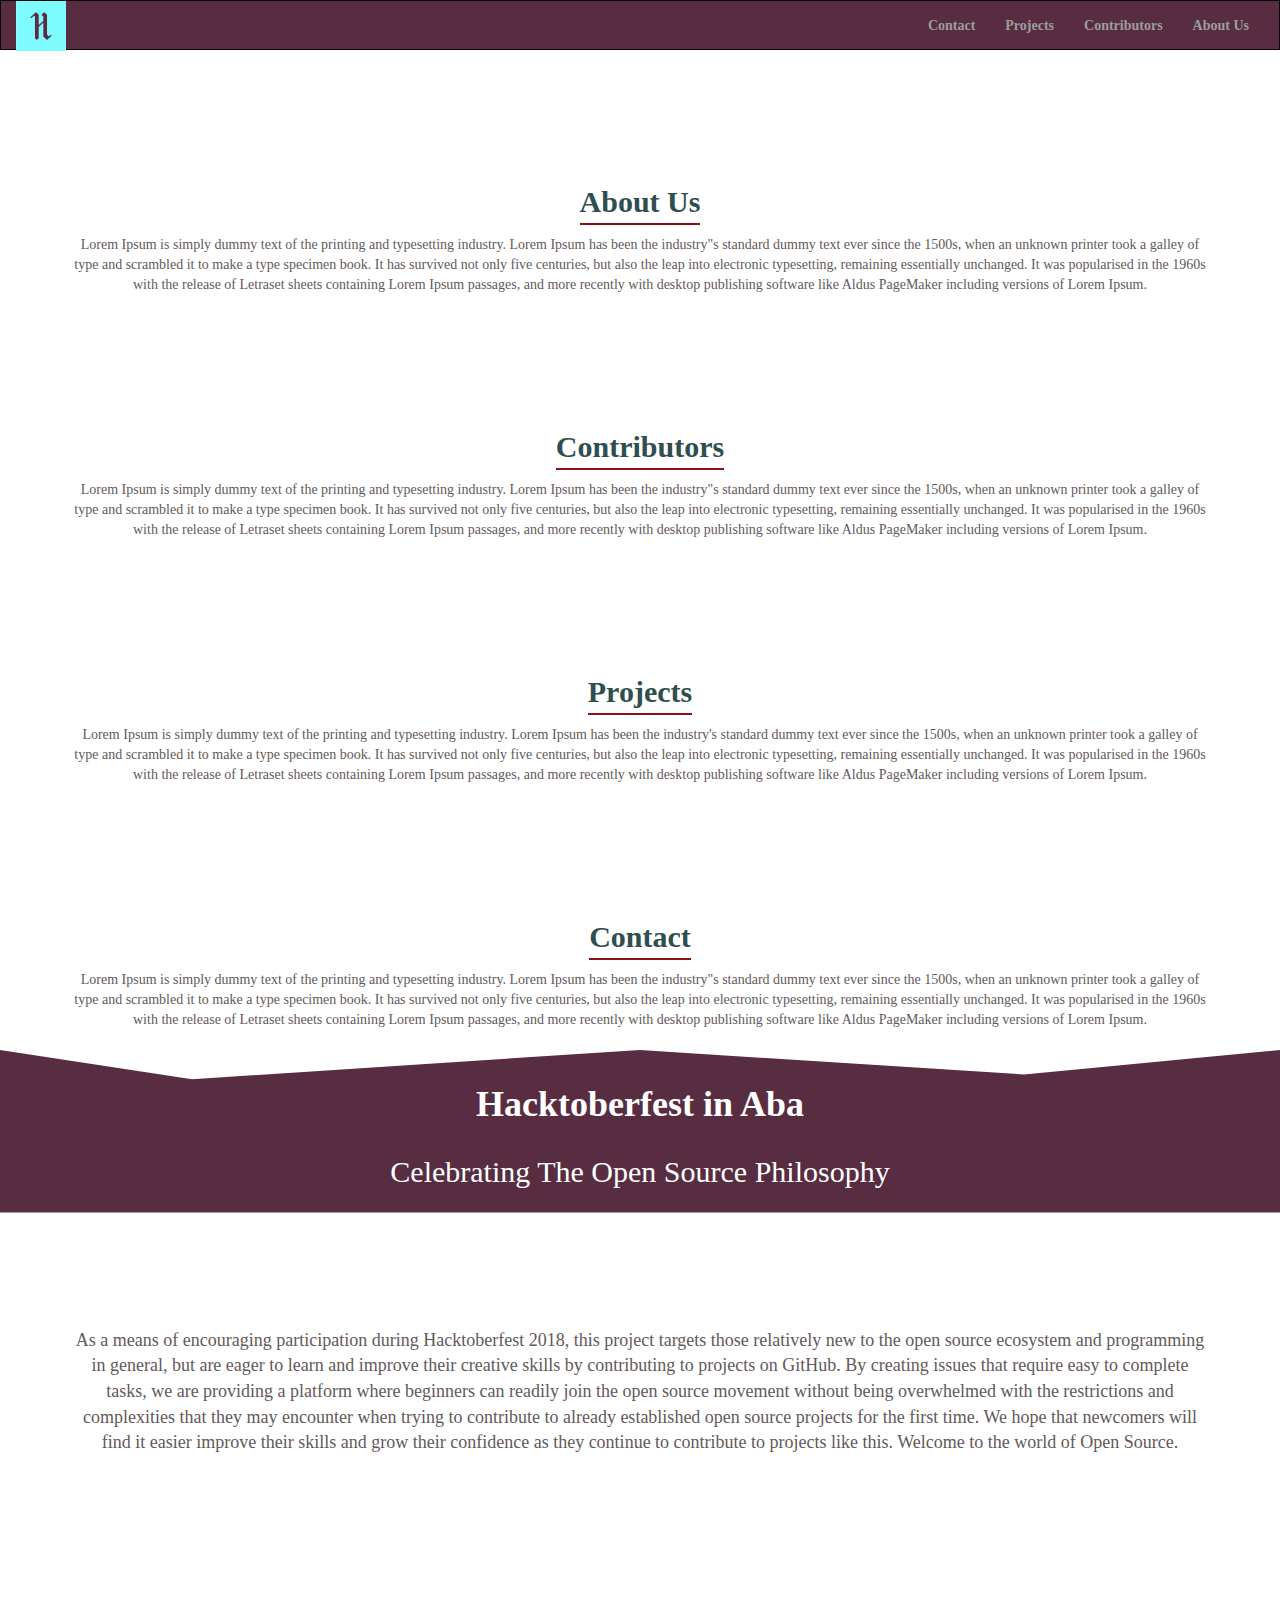
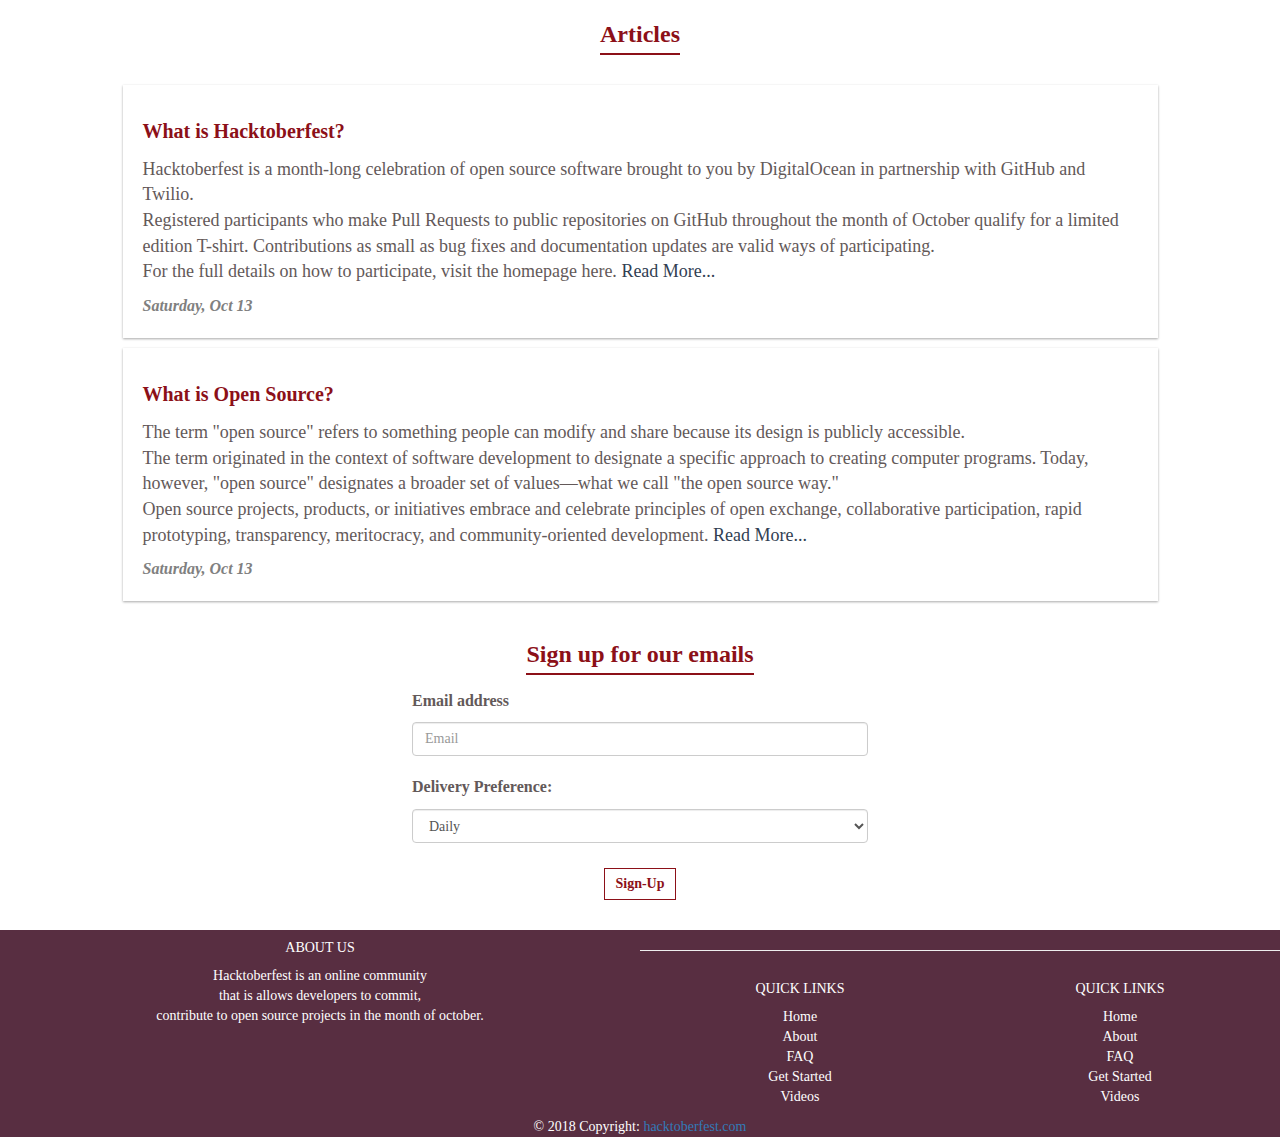
==== index.html @ 3fa036e4 "removed white space around the edges of site" ====
<!DOCTYPE html>
<html lang="en-US">
<head>
    <title>Hacktoberfest in Aba</title>
    <meta charset="UTF-8">
    <meta name="viewport" content="width=device-width, initial-scale=1.0">
    <meta http-equiv="X-UA-Compatible" content="ie=edge">
    <link rel="shortcut icon" href="img/favicon.ico" type="image/x-icon">
    <!-- Latest compiled and minified CSS -->
    <link rel="stylesheet" href="https://maxcdn.bootstrapcdn.com/bootstrap/3.3.7/css/bootstrap.min.css" integrity="sha384-BVYiiSIFeK1dGmJRAkycuHAHRg32OmUcww7on3RYdg4Va+PmSTsz/K68vbdEjh4u" crossorigin="anonymous">
    <script type='text/javascript' src='https://ajax.googleapis.com/ajax/libs/jquery/1.11.3/jquery.min.js'></script>
    <!-- Latest compiled and minified JavaScript -->
    <script src="https://maxcdn.bootstrapcdn.com/bootstrap/3.3.7/js/bootstrap.min.js" integrity="sha384-Tc5IQib027qvyjSMfHjOMaLkfuWVxZxUPnCJA7l2mCWNIpG9mGCD8wGNIcPD7Txa" crossorigin="anonymous"></script><script type='text/javascript' src='js/SmoothScroll.js'></script>
    <link rel='stylesheet' href='css/application.css' />
    <link rel="stylesheet" href="./css/footer.css">
</head>
<body>
    <nav class="navbar navbar-inverse main-nav">
            <div class="container-fluid">
                <div class="navbar-header">
                <button type="button" class="navbar-toggle" data-toggle="collapse" data-target="#myNavbar">
                    <span class="icon-bar"></span>
                    <span class="icon-bar"></span>
                    <span class="icon-bar"></span>
                </button>
                    <img src="img/logo.jpg" alt="logo" class="logo">
                </div>
                <div class="collapse navbar-collapse" id="myNavbar">
                    <ul class="nav navbar-nav navbar-right">
                        <li class="">
                            <a class="nav-link" href="#contact">Contact</a>
                        </li>
                        <li class="">
                            <a class="nav-link" href="#projects">Projects</a>
                        </li>
                        <li class="">
                            <a class="nav-link" href="#contributors">Contributors</a>
                        </li>
                        <li class="">
                            <a class="nav-link" href="#aboutus">About Us</a>
                        </li>
                    </ul>
                </div>
            </div>
        </nav>
      </div>
    </header>
    <div>
      
      <section id='carousel' class='carousel slide' data-ride='carousel'>
          <div class='carousel-inner' role='listbox'>
                <figure class='item active'>
                    <img src='img/hcktber001.jpg' alt='Hacktoberfest' />
                    <script type='text/javascript' src='https://ajax.googleapis.com/ajax/libs/jquery/1.11.3/jquery.min.js'></script>
                    <script type='text/javascript' src='https://maxcdn.bootstrapcdn.com/bootstrap/3.3.6/js/bootstrap.min.js'></script>
                    <figcaption class='carousel-caption'>The city of Aba witnesses its first ever Hacktoberfest celebration</figcaption>
                </figure>
                <figure class='item'>
                    <img src='img/hcktber002.jpg' alt='Natural Disaster' />
                    <figcaption class='carousel-caption'>Key insights on achieving successful collaboration</figcaption>
                </figure>
                <figure class='item'>
                    <img src='img/hcktber003.jpg' alt='Health Records' />
                    <figcaption class='carousel-caption'>Active learning is one of the fastest ways to improve your skills</figcaption>
                </figure>
            </div>
        </section>
        <section id="aboutus" class="container page-section">
            <div class="text-center">
                <h2 class="heading">About Us</h2>
                <p>
                  Lorem Ipsum is simply dummy text of the printing and typesetting industry. Lorem Ipsum has been the industry"s standard dummy text ever   since the 1500s, when an unknown printer took a galley of type and scrambled it to make a type specimen book. It has survived not only   five centuries, but also the leap into electronic typesetting, remaining essentially unchanged. It was popularised in the 1960s with the   release of Letraset sheets containing Lorem Ipsum passages, and more recently with desktop publishing software like Aldus PageMaker   including versions of Lorem Ipsum.
                </p>
            </div>
        </section>
        <section id="contributors" class="container" >
          <div class="text-center">
          <h2 class="heading">Contributors</h2>

          <p>
            Lorem Ipsum is simply dummy text of the printing and typesetting industry. Lorem Ipsum has been the industry"s standard dummy text ever since the 1500s, when an unknown printer took a galley of type and scrambled it to make a type specimen book. It has survived not only five centuries, but also the leap into electronic typesetting, remaining essentially unchanged. It was popularised in the 1960s with the release of Letraset sheets containing Lorem Ipsum passages, and more recently with desktop publishing software like Aldus PageMaker including versions of Lorem Ipsum.
          </p>
          </div>
      </section>
      <section id="projects" class='container' >
        <div class='text-center'>
          <h2 class='heading'>Projects</h2>
          <p>
          Lorem Ipsum is simply dummy text of the printing and typesetting industry. Lorem Ipsum has been the industry's standard dummy text ever since the 1500s, when an unknown printer took a galley of type and scrambled it to make a type specimen book. It has survived not only five centuries, but also the leap into electronic typesetting, remaining essentially unchanged. It was popularised in the 1960s with the release of Letraset sheets containing Lorem Ipsum passages, and more recently with desktop publishing software like Aldus PageMaker including versions of Lorem Ipsum.
          </p>
        </div>
      </section>
      <section id="contact" class='container' >
        <div class='text-center'>
          <h2 class='heading'>Contact</h2>
          <p>
            Lorem Ipsum is simply dummy text of the printing and typesetting industry. Lorem Ipsum has been the industry"s standard dummy text ever since the 1500s, when an unknown printer took a galley of type and scrambled it to make a type specimen book. It has survived not only five centuries, but also the leap into electronic typesetting, remaining essentially unchanged. It was popularised in the 1960s with the release of Letraset sheets containing Lorem Ipsum passages, and more recently with desktop publishing software like Aldus PageMaker including versions of Lorem Ipsum.
          </p>
          </div>
        </section>
        <div class="text-center" id="heading-text">
            <h1 class="bold-text">Hacktoberfest in Aba</h1>
            <h2>Celebrating The Open Source Philosophy</h2>
        </div>
        <section class="main">
            <div class="container">
                <div class="main-text">
                    <p>
                        As a means of encouraging participation during Hacktoberfest 2018, this project targets those relatively new to the open source ecosystem and programming in general, but are eager to learn and improve their creative skills by contributing to projects on GitHub.
                        By creating issues that require easy to complete tasks, we are providing a platform where beginners can readily join the open source movement without being overwhelmed with the restrictions and complexities that they may encounter when trying to contribute to already established open source projects for the first time. We hope that newcomers will find it easier improve their skills and grow their confidence as they continue to contribute to projects like this.
                        Welcome to the world of Open Source.
                    </p>
                </div>
            </div>
        </section>
        <br>
        <section id="articles-section" class="container">
            <div class="text-center">
                    <h3 class="heading">Articles</h3>
            </div>
            <main class="row">
                <article class="row">
                    <h4>What is Hacktoberfest?</h4>
                    <div>
                        <p>
                            Hacktoberfest is a month-long celebration of open source software brought to you by DigitalOcean in partnership with GitHub and Twilio.
                            <br>
                            Registered participants who make Pull Requests to public repositories on GitHub throughout the month of October qualify for a limited edition T-shirt. Contributions as small as bug fixes and documentation updates are valid ways of participating.
                            <br>
                            For the full details on how to participate, visit the homepage here. <a href="#" target="_blank">Read More...</a>
                        </p>
                    </div>
                    <div>
                        <time datetime="13-10-2018">Saturday, Oct 13</time>
                    </div>
                </article>
                <article class="row">
                    <h4>What is Open Source?</h4>
                    <div>
                        <p>
                            The term "open source" refers to something people can modify and share because its design is publicly accessible.
                            <br>
                            The term originated in the context of software development to designate a specific approach to creating computer programs. Today, however, "open source" designates a broader set of values—what we call "the open source way."
                            <br>
                            Open source projects, products, or initiatives embrace and celebrate principles of open exchange, collaborative participation, rapid prototyping, transparency, meritocracy, and community-oriented development. <a href="#" target="_blank">Read More...</a>
                        </p>
                    </div>
                    <div>
                        <time datetime="13-10-2018">Saturday, Oct 13</time>
                    </div>
                </article>
            </main>
        </section>
        <summary>
          <div class="container">
                <div class="text-center">
                    <h3 class="heading">Sign up for our emails</h3>
                </div>
                <form>
                    <div class="form-group">
                        <label for="exampleInputEmail1">Email address</label>
                        <input type="email" class="form-control" id="exampleInputEmail1" placeholder="Email">
                    </div>
                    <div class="form-group">
                        <label>Delivery Preference: </label>
                        <select class="form-control">
                            <option>Daily</option>
                            <option>Weekly</option>
                            <option>Monthly</option>
                        </select>
                    </div>
                    <div class="button-div">
                        <input type="submit" value="Sign-Up" class="button"/>
                    </div>
                </form>
          </div>
        </summary>
        <br>
    </div>



    <!-- Footer -->
    <div class="footer-wrapper">
<footer class="page-footer font-small blue pt-4">

    <!-- Footer Links -->
    <div class="container-fluid text-center text-md-left">

      <!-- Grid row -->
      <div class="row">

        <!-- Grid column -->
        <div class="col-md-6 mt-md-0 mt-3">

          <!-- Content -->
          <h5 class="text-uppercase">About Us</h5>
          <p class="text-uppercase-p">Hacktoberfest is an online community <br> that is allows developers to commit, <br> contribute to open source projects in the month of october.</p>

        </div>
        <!-- Grid column -->

        <hr class="clearfix w-100 d-md-none pb-3">

        <!-- Grid column -->
        <div class="col-md-3 mb-md-0 mb-3">

            <!-- Links -->
            <h5 class="text-uppercase"> Quick Links</h5>

            <ul class="list-unstyled">
              <li>
                <a href="javascript:void();"><i class="fa fa-angle-double-right"></i>Home</a>
              </li>
              <li>
                <a href="javascript:void();"><i class="fa fa-angle-double-right"></i>About</a>
              </li>
              <li>
                <a href="javascript:void();"><i class="fa fa-angle-double-right"></i>FAQ</a>
              </li>
              <li>
                <a href="javascript:void();"><i class="fa fa-angle-double-right"></i>Get Started</a>
              </li>

              <li><a href="javascript:void();"><i class="fa fa-angle-double-right"></i>Videos</a></li>
            </ul>

          </div>

          <!-- Grid column -->
          <div class="col-md-3 mb-md-0 mb-3">

            <!-- Links -->
            <h5 class="text-uppercase"> Quick Links</h5>

            <ul class="list-unstyled">
              <li>
                <a href="javascript:void();"><i class="fa fa-angle-double-right"></i>Home</a>
              </li>
              <li>
                <a href="javascript:void();"><i class="fa fa-angle-double-right"></i>About</a>
              </li>
              <li>
                <a href="javascript:void();"><i class="fa fa-angle-double-right"></i>FAQ</a>
              </li>
              <li>
                <a href="javascript:void();"><i class="fa fa-angle-double-right"></i>Get Started</a>
              </li>

              <li><a href="javascript:void();"><i class="fa fa-angle-double-right"></i>Videos</a></li>
            </ul>

          </div>

    

    <!-- Copyright -->
    <div class="footer-copyright text-center py-3">© 2018 Copyright:
      <a href="https://www.hacktoberfest.com"> hacktoberfest.com</a>
    </div>
  </footer>
</div>

    <script type="text/javascript" src="js/SmoothScroll.js" /></script>
    <script type="text/javascript" src="js/SmoothJump.js" /></script>
</body>
</html>
---- css/application.css ----
@import '_header.css';
@import 'style.css';
---- css/footer.css ----
.footer-wrapper{
  background: #582e41;
  border-top: 25px;

}

.text-uppercase{
  color: #fff;
  text-transform: uppercase;
}

.text-uppercase-p{
  border: auto;
  color: #fff;
}


ul  li a{
  border: auto;
  color: #fff;
}


.footer-copyright{
  color: white;
}
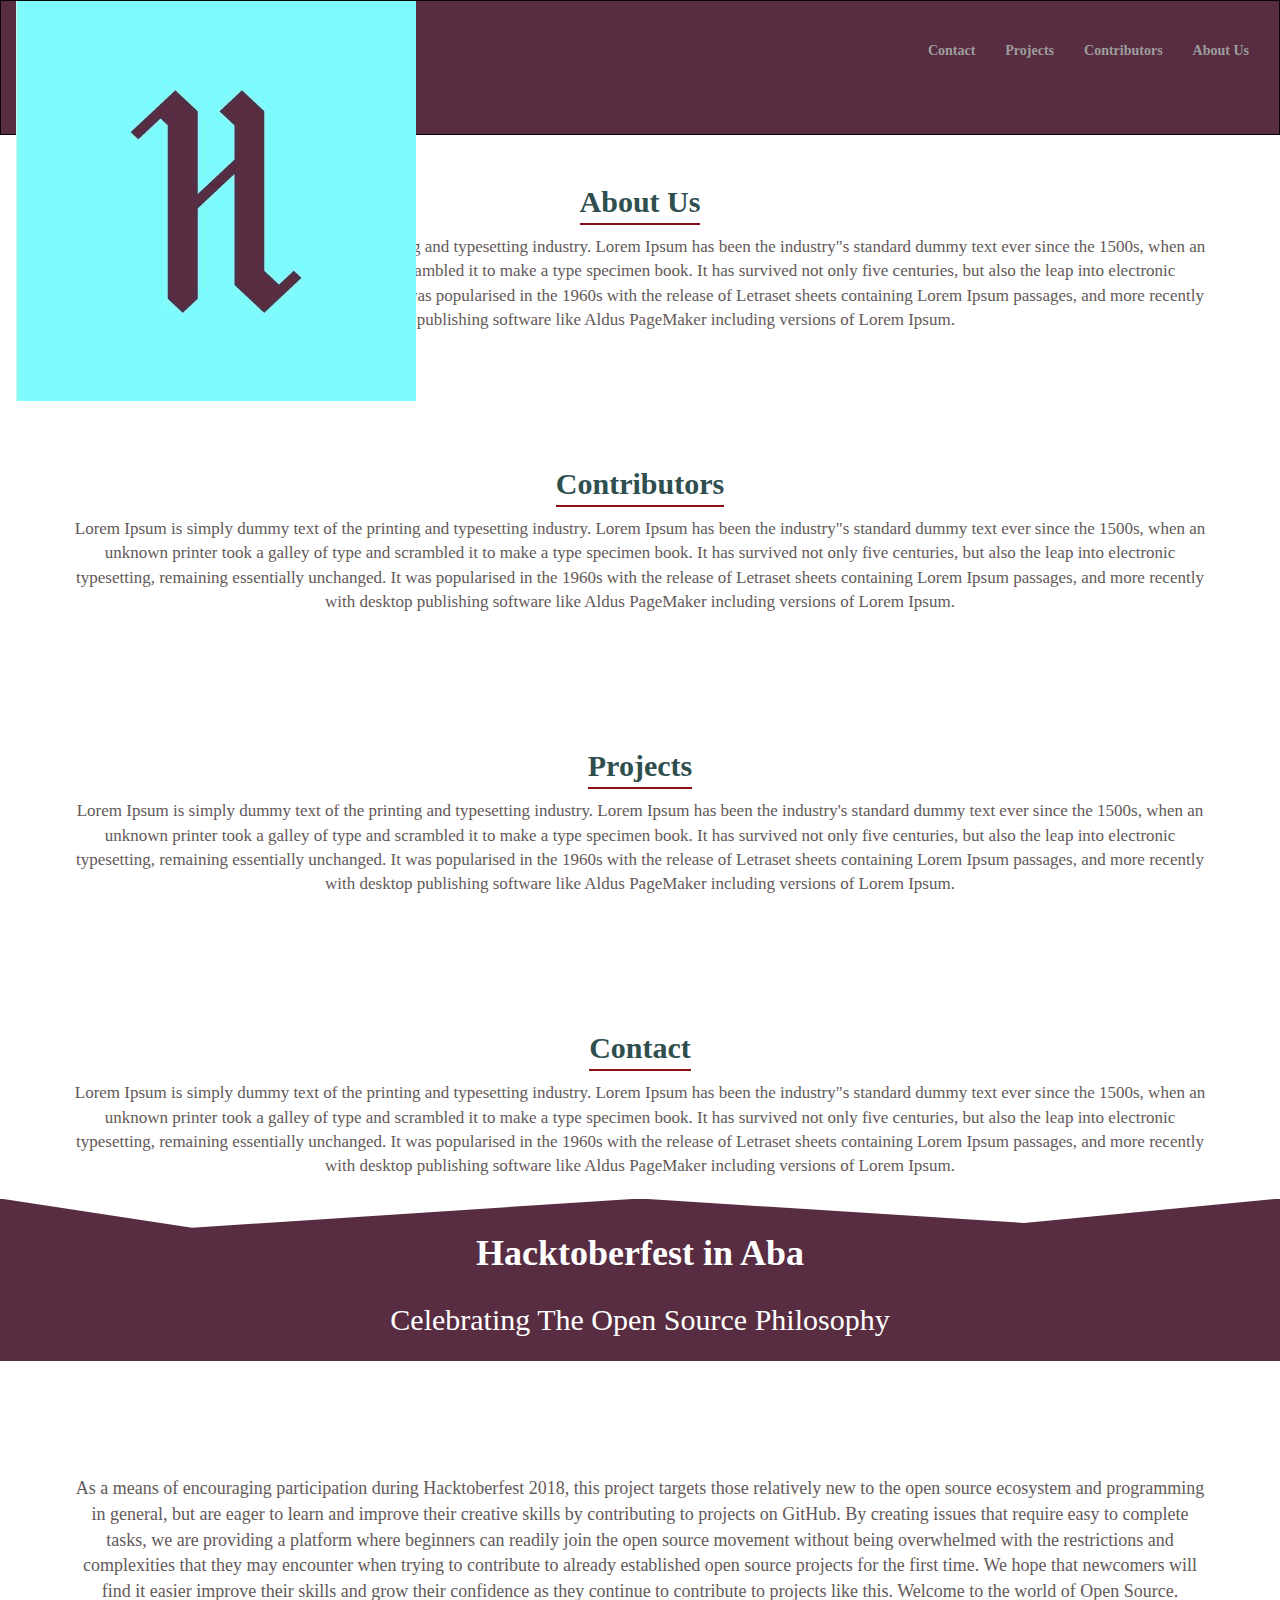
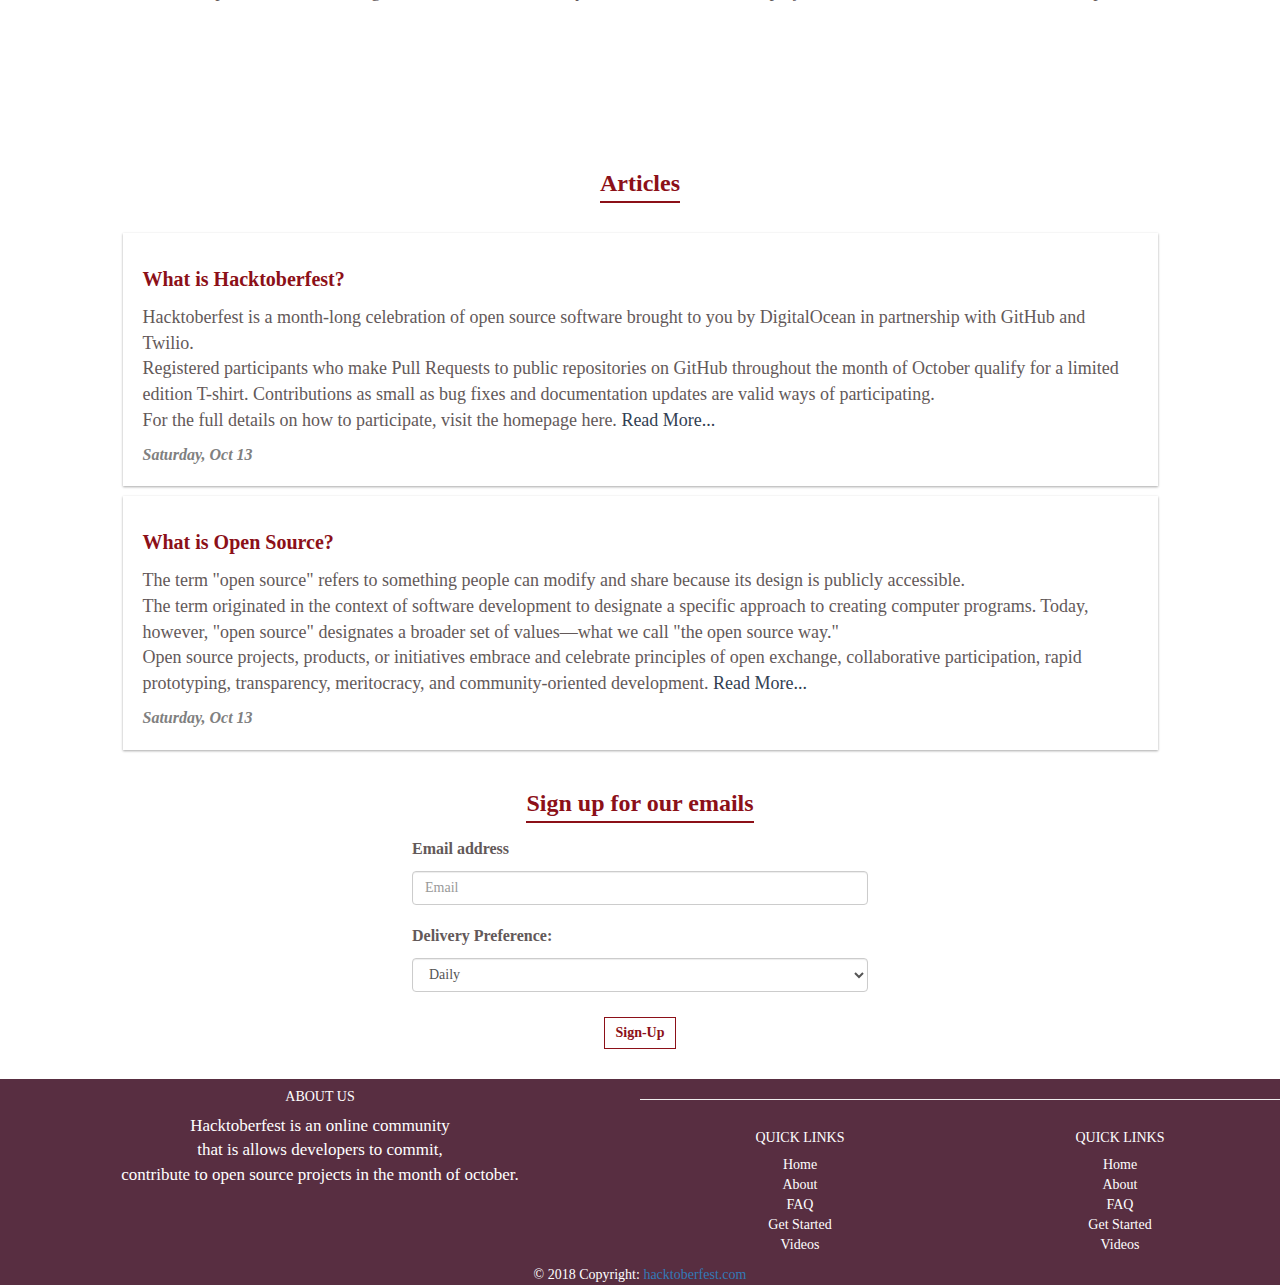
==== commit 26e5c622: "navlink align to vertically center" ====
--- a/index.html
+++ b/index.html
@@ -65,6 +65,7 @@
                 </figure>
             </div>
         </section>
+        
         <section id="aboutus" class="container page-section">
             <div class="text-center">
                 <h2 class="heading">About Us</h2>
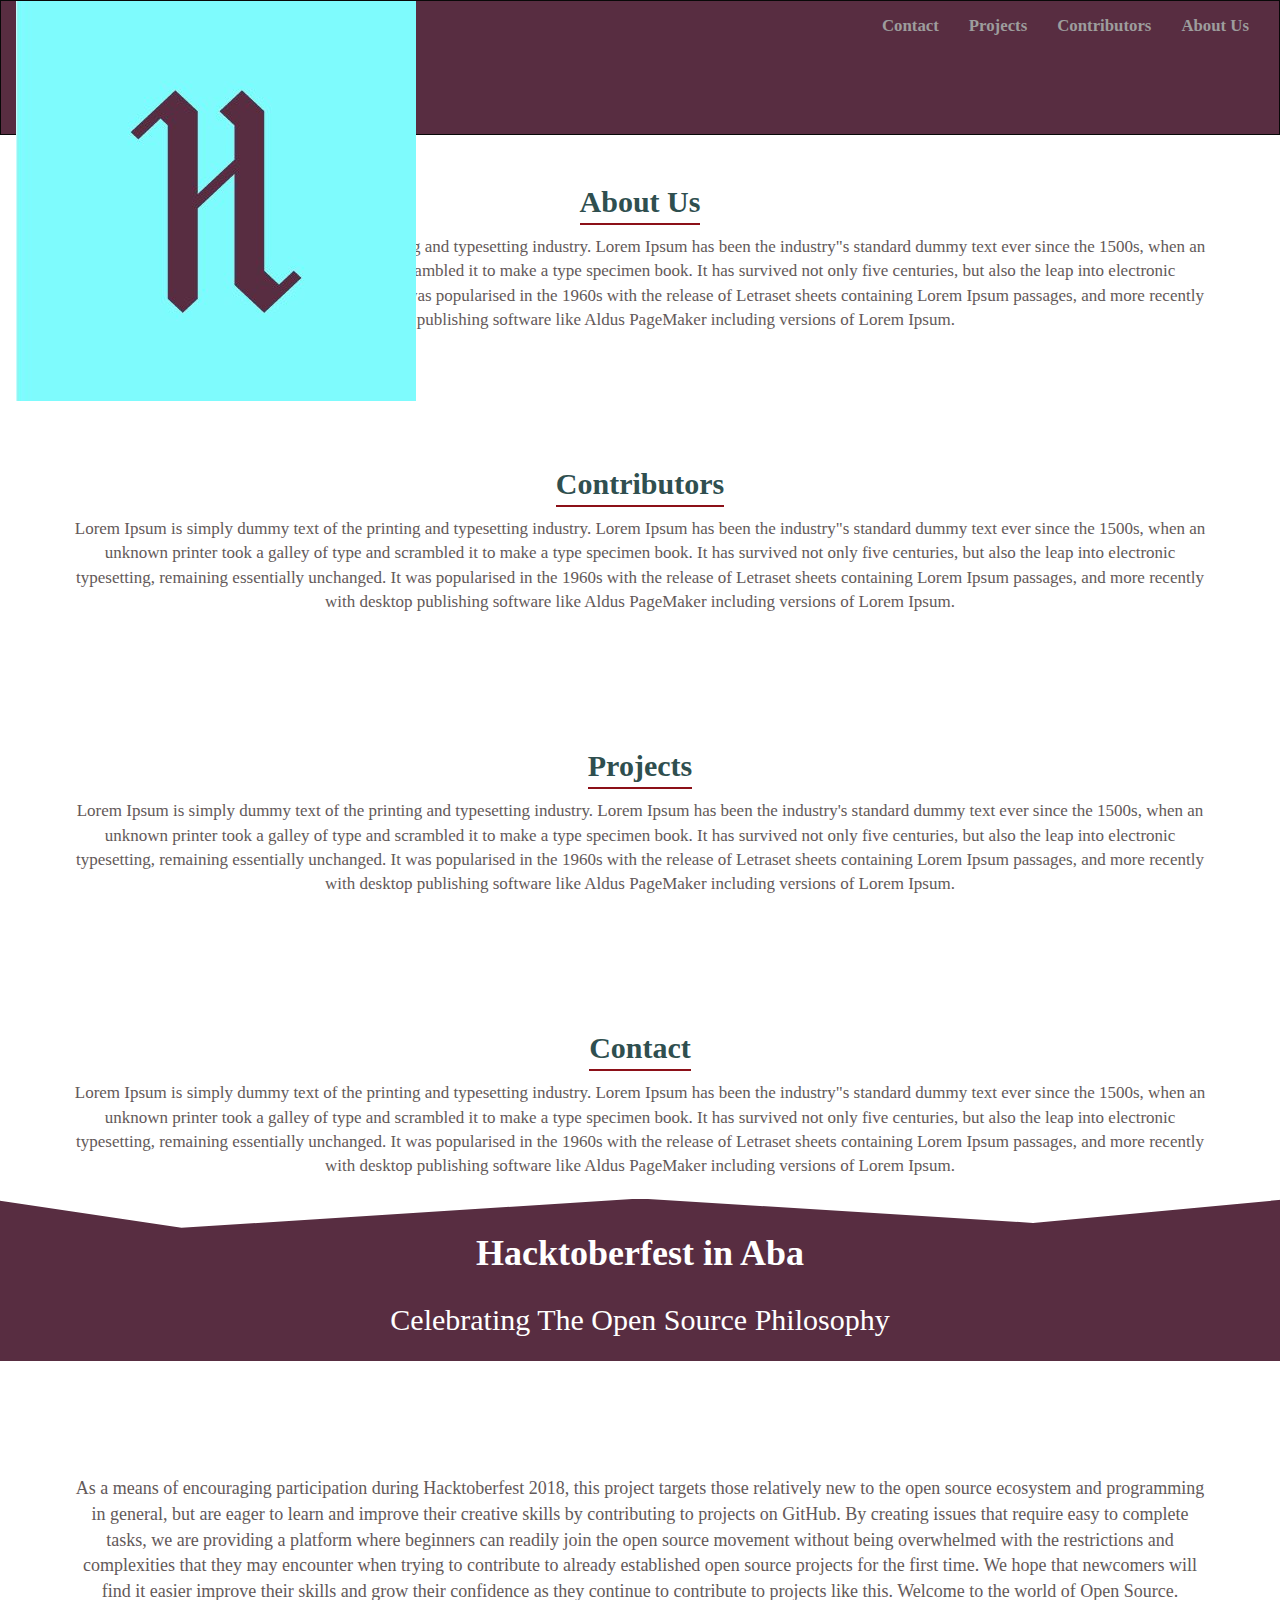
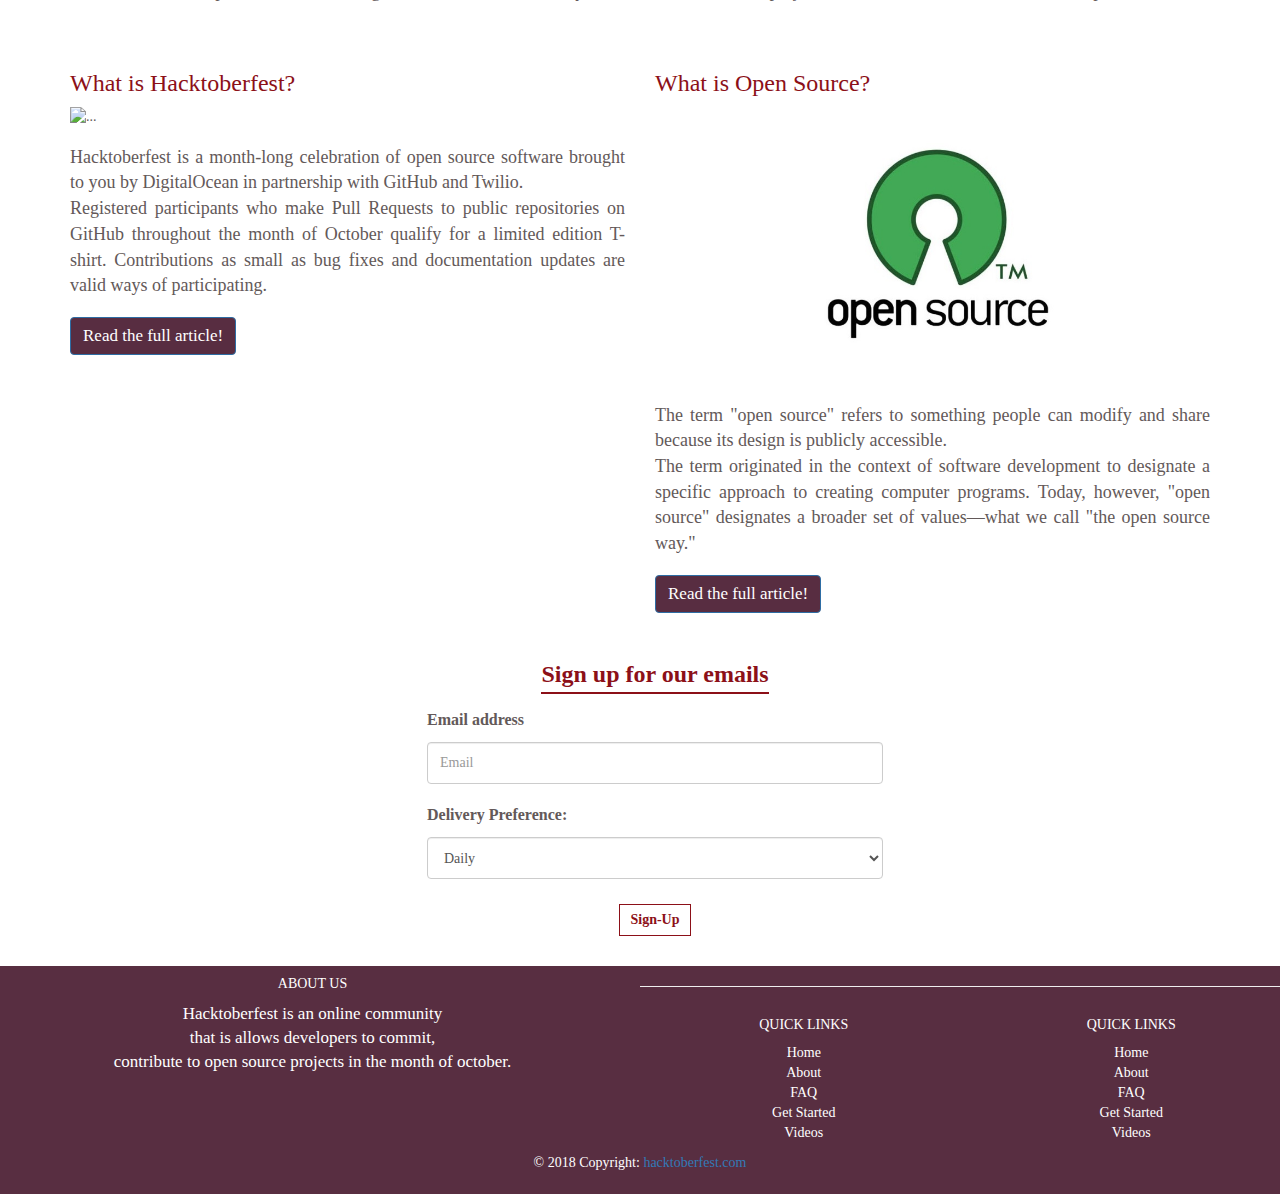
==== commit 87635c74: "cards and other changes" ====
--- a/index.html
+++ b/index.html
@@ -13,6 +13,7 @@
     <script src="https://maxcdn.bootstrapcdn.com/bootstrap/3.3.7/js/bootstrap.min.js" integrity="sha384-Tc5IQib027qvyjSMfHjOMaLkfuWVxZxUPnCJA7l2mCWNIpG9mGCD8wGNIcPD7Txa" crossorigin="anonymous"></script><script type='text/javascript' src='js/SmoothScroll.js'></script>
     <link rel='stylesheet' href='css/application.css' />
     <link rel="stylesheet" href="./css/footer.css">
+    <link rel="stylesheet" href="./css/article-cards.css">
 </head>
 <body>
     <nav class="navbar navbar-inverse main-nav">
@@ -45,7 +46,7 @@
         </nav>
       </div>
     </header>
-    <div>
+    <div class="row">
       
       <section id='carousel' class='carousel slide' data-ride='carousel'>
           <div class='carousel-inner' role='listbox'>
@@ -65,7 +66,6 @@
                 </figure>
             </div>
         </section>
-        
         <section id="aboutus" class="container page-section">
             <div class="text-center">
                 <h2 class="heading">About Us</h2>
@@ -115,43 +115,36 @@
             </div>
         </section>
         <br>
-        <section id="articles-section" class="container">
-            <div class="text-center">
-                    <h3 class="heading">Articles</h3>
-            </div>
-            <main class="row">
-                <article class="row">
-                    <h4>What is Hacktoberfest?</h4>
-                    <div>
-                        <p>
-                            Hacktoberfest is a month-long celebration of open source software brought to you by DigitalOcean in partnership with GitHub and Twilio.
-                            <br>
-                            Registered participants who make Pull Requests to public repositories on GitHub throughout the month of October qualify for a limited edition T-shirt. Contributions as small as bug fixes and documentation updates are valid ways of participating.
-                            <br>
-                            For the full details on how to participate, visit the homepage here. <a href="#" target="_blank">Read More...</a>
-                        </p>
-                    </div>
-                    <div>
-                        <time datetime="13-10-2018">Saturday, Oct 13</time>
-                    </div>
-                </article>
-                <article class="row">
-                    <h4>What is Open Source?</h4>
-                    <div>
-                        <p>
-                            The term "open source" refers to something people can modify and share because its design is publicly accessible.
-                            <br>
-                            The term originated in the context of software development to designate a specific approach to creating computer programs. Today, however, "open source" designates a broader set of values—what we call "the open source way."
-                            <br>
-                            Open source projects, products, or initiatives embrace and celebrate principles of open exchange, collaborative participation, rapid prototyping, transparency, meritocracy, and community-oriented development. <a href="#" target="_blank">Read More...</a>
-                        </p>
-                    </div>
-                    <div>
-                        <time datetime="13-10-2018">Saturday, Oct 13</time>
-                    </div>
-                </article>
-            </main>
-        </section>
+
+<div class="container">
+    <div class="row">
+        <div class="col-sm-6">
+          <div class="card">
+            <div class="card-body">
+                <h3 class="card-title">What is Hacktoberfest?</h3>
+                <img src="/img/hacktoberfest.png" class="card-img-top" alt="..." style="width: 100%">
+                <p class="card-text">Hacktoberfest is a month-long celebration of open source software brought to you by DigitalOcean in partnership with GitHub and Twilio.
+                    <br>
+                    Registered participants who make Pull Requests to public repositories on GitHub throughout the month of October qualify for a limited edition T-shirt. Contributions as small as bug fixes and documentation updates are valid ways of participating.</p>
+              <a href="#" class="btn btn-primary">Read the full article!</a>
+            </div>
+          </div>
+        </div>
+        <div class="col-sm-6">
+            <div class="card">
+              <div class="card-body">
+                  <h3 class="card-title">What is Open Source?</h3>
+                  <img src="/img/open_source.jpg" class="card-img-top" alt="..." style="width: 100%">
+                  <p class="card-text">The term "open source" refers to something people can modify and share because its design is publicly accessible.
+                      <br>
+                      The term originated in the context of software development to designate a specific approach to creating computer programs. Today, however, "open source" designates a broader set of values—what we call "the open source way."
+                      <!-- <br>
+                      Open source projects, products, or initiatives embrace and celebrate principles of open exchange, collaborative participation, rapid prototyping, transparency, meritocracy, and community-oriented development. --></p>
+                <a href="#" class="btn btn-primary">Read the full article!</a>
+              </div>
+            </div>
+          </div>
+        </div>
         <summary>
           <div class="container">
                 <div class="text-center">
--- a/css/footer.css
+++ b/css/footer.css
@@ -1,27 +1,25 @@
-
-.footer-wrapper{
+.footer-wrapper {
   background: #582e41;
-  border-top: 25px;
-
 }
 
-.text-uppercase{
+.text-uppercase {
   color: #fff;
   text-transform: uppercase;
 }
 
-.text-uppercase-p{
-  border: auto;
+.text-uppercase-p {
   color: #fff;
 }
 
-
-ul  li a{
-  border: auto;
+ul li a {
   color: #fff;
 }
 
+.footer-copyright {
+  color: white;
+  padding-bottom: 1.5em;
+}
 
-.footer-copyright{
-  color: white;
-}+.form-control {
+  height: 3em;
+}
--- a/css/article-cards.css
+++ b/css/article-cards.css
@@ -0,0 +1,22 @@
+.col-sm-6 {
+    text-align: justify;
+    margin-bottom: 2em;
+}
+
+.card-text {
+    margin-top: 1em;
+    margin-bottom: 1em;
+    font-size: 18px;
+
+}
+
+.btn-primary {
+    background-color: #582D41;
+    color: white;
+    font-size: 17px;
+}
+
+.carousel-caption {
+    background-color: #582D41;
+    border-radius: 20px;
+}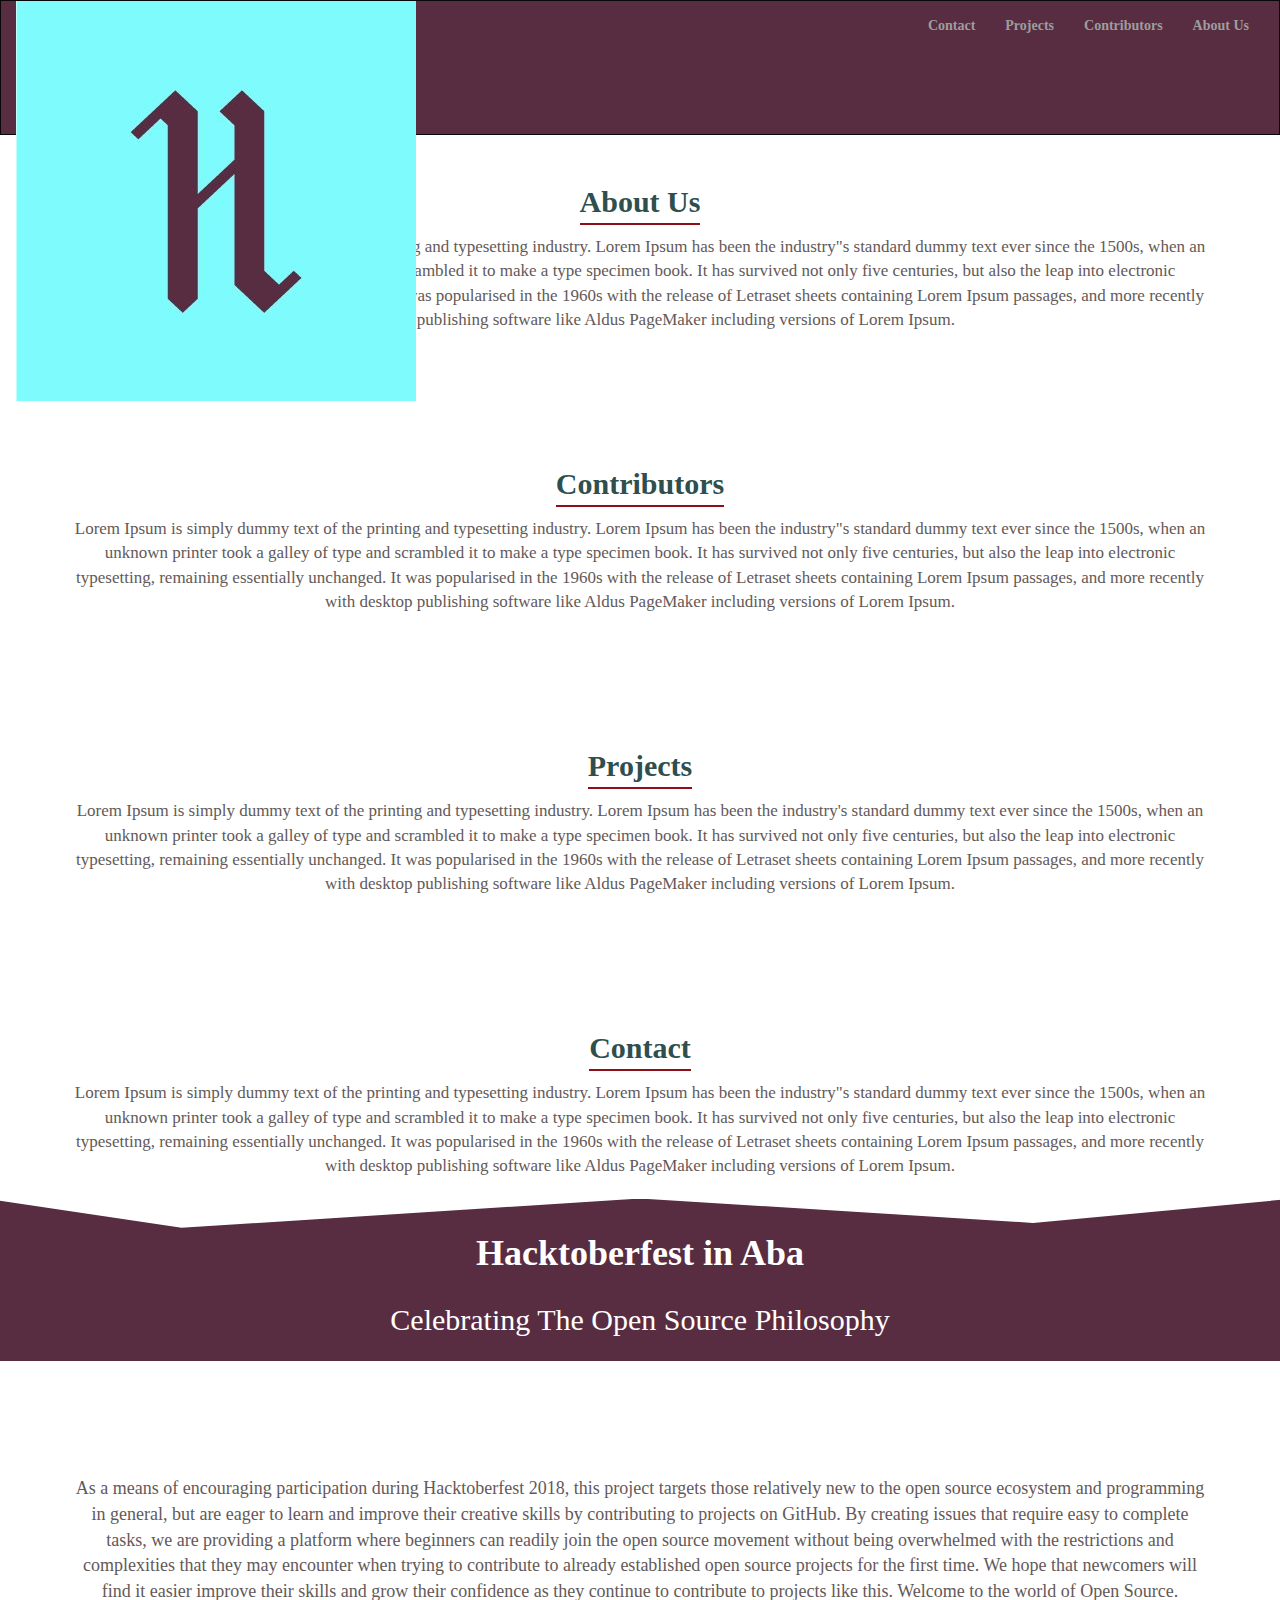
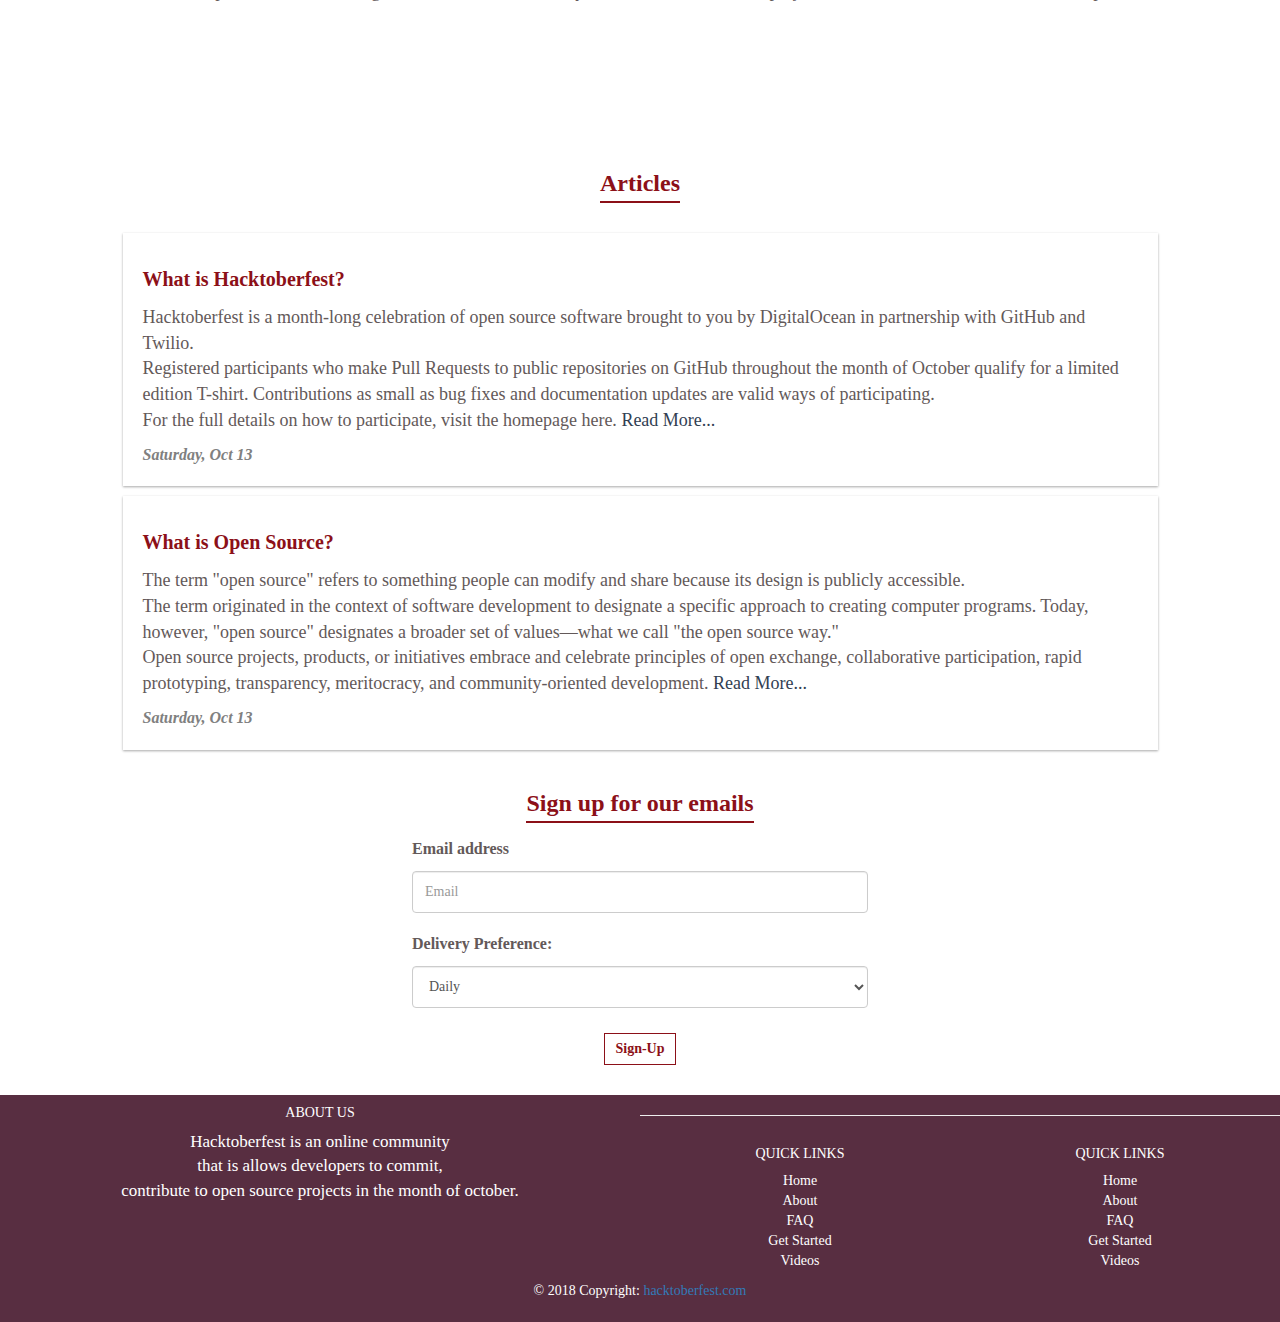
==== commit 9a9a4633: "Merge 1b17d6d68bf7fb137beeb38a647d9e945a149c21 into 0035425d915965c7501e1097ad41b897c8f141bf" ====
--- a/index.html
+++ b/index.html
@@ -13,7 +13,6 @@
     <script src="https://maxcdn.bootstrapcdn.com/bootstrap/3.3.7/js/bootstrap.min.js" integrity="sha384-Tc5IQib027qvyjSMfHjOMaLkfuWVxZxUPnCJA7l2mCWNIpG9mGCD8wGNIcPD7Txa" crossorigin="anonymous"></script><script type='text/javascript' src='js/SmoothScroll.js'></script>
     <link rel='stylesheet' href='css/application.css' />
     <link rel="stylesheet" href="./css/footer.css">
-    <link rel="stylesheet" href="./css/article-cards.css">
 </head>
 <body>
     <nav class="navbar navbar-inverse main-nav">
@@ -29,16 +28,16 @@
                 <div class="collapse navbar-collapse" id="myNavbar">
                     <ul class="nav navbar-nav navbar-right">
                         <li class="">
-                            <a class="nav-link" href="#contact">Contact</a>
-                        </li>
-                        <li class="">
-                            <a class="nav-link" href="#projects">Projects</a>
-                        </li>
-                        <li class="">
-                            <a class="nav-link" href="#contributors">Contributors</a>
-                        </li>
-                        <li class="">
-                            <a class="nav-link" href="#aboutus">About Us</a>
+                            <a class="nav-link cool-link" href="#contact">Contact</a>
+                        </li>
+                        <li class="">
+                            <a class="nav-link cool-link" href="#projects">Projects</a>
+                        </li>
+                        <li class="">
+                            <a class="nav-link cool-link" href="#contributors">Contributors</a>
+                        </li>
+                        <li class="">
+                            <a class="nav-link cool-link" href="#aboutus">About Us</a>
                         </li>
                     </ul>
                 </div>
@@ -115,36 +114,43 @@
             </div>
         </section>
         <br>
-
-<div class="container">
-    <div class="row">
-        <div class="col-sm-6">
-          <div class="card">
-            <div class="card-body">
-                <h3 class="card-title">What is Hacktoberfest?</h3>
-                <img src="/img/hacktoberfest.png" class="card-img-top" alt="..." style="width: 100%">
-                <p class="card-text">Hacktoberfest is a month-long celebration of open source software brought to you by DigitalOcean in partnership with GitHub and Twilio.
-                    <br>
-                    Registered participants who make Pull Requests to public repositories on GitHub throughout the month of October qualify for a limited edition T-shirt. Contributions as small as bug fixes and documentation updates are valid ways of participating.</p>
-              <a href="#" class="btn btn-primary">Read the full article!</a>
-            </div>
-          </div>
-        </div>
-        <div class="col-sm-6">
-            <div class="card">
-              <div class="card-body">
-                  <h3 class="card-title">What is Open Source?</h3>
-                  <img src="/img/open_source.jpg" class="card-img-top" alt="..." style="width: 100%">
-                  <p class="card-text">The term "open source" refers to something people can modify and share because its design is publicly accessible.
-                      <br>
-                      The term originated in the context of software development to designate a specific approach to creating computer programs. Today, however, "open source" designates a broader set of values—what we call "the open source way."
-                      <!-- <br>
-                      Open source projects, products, or initiatives embrace and celebrate principles of open exchange, collaborative participation, rapid prototyping, transparency, meritocracy, and community-oriented development. --></p>
-                <a href="#" class="btn btn-primary">Read the full article!</a>
-              </div>
-            </div>
-          </div>
-        </div>
+        <section id="articles-section" class="container">
+            <div class="text-center">
+                    <h3 class="heading">Articles</h3>
+            </div>
+            <main class="row">
+                <article class="row">
+                    <h4>What is Hacktoberfest?</h4>
+                    <div>
+                        <p>
+                            Hacktoberfest is a month-long celebration of open source software brought to you by DigitalOcean in partnership with GitHub and Twilio.
+                            <br>
+                            Registered participants who make Pull Requests to public repositories on GitHub throughout the month of October qualify for a limited edition T-shirt. Contributions as small as bug fixes and documentation updates are valid ways of participating.
+                            <br>
+                            For the full details on how to participate, visit the homepage here. <a href="#" target="_blank">Read More...</a>
+                        </p>
+                    </div>
+                    <div>
+                        <time datetime="13-10-2018">Saturday, Oct 13</time>
+                    </div>
+                </article>
+                <article class="row">
+                    <h4>What is Open Source?</h4>
+                    <div>
+                        <p>
+                            The term "open source" refers to something people can modify and share because its design is publicly accessible.
+                            <br>
+                            The term originated in the context of software development to designate a specific approach to creating computer programs. Today, however, "open source" designates a broader set of values—what we call "the open source way."
+                            <br>
+                            Open source projects, products, or initiatives embrace and celebrate principles of open exchange, collaborative participation, rapid prototyping, transparency, meritocracy, and community-oriented development. <a href="#" target="_blank">Read More...</a>
+                        </p>
+                    </div>
+                    <div>
+                        <time datetime="13-10-2018">Saturday, Oct 13</time>
+                    </div>
+                </article>
+            </main>
+        </section>
         <summary>
           <div class="container">
                 <div class="text-center">
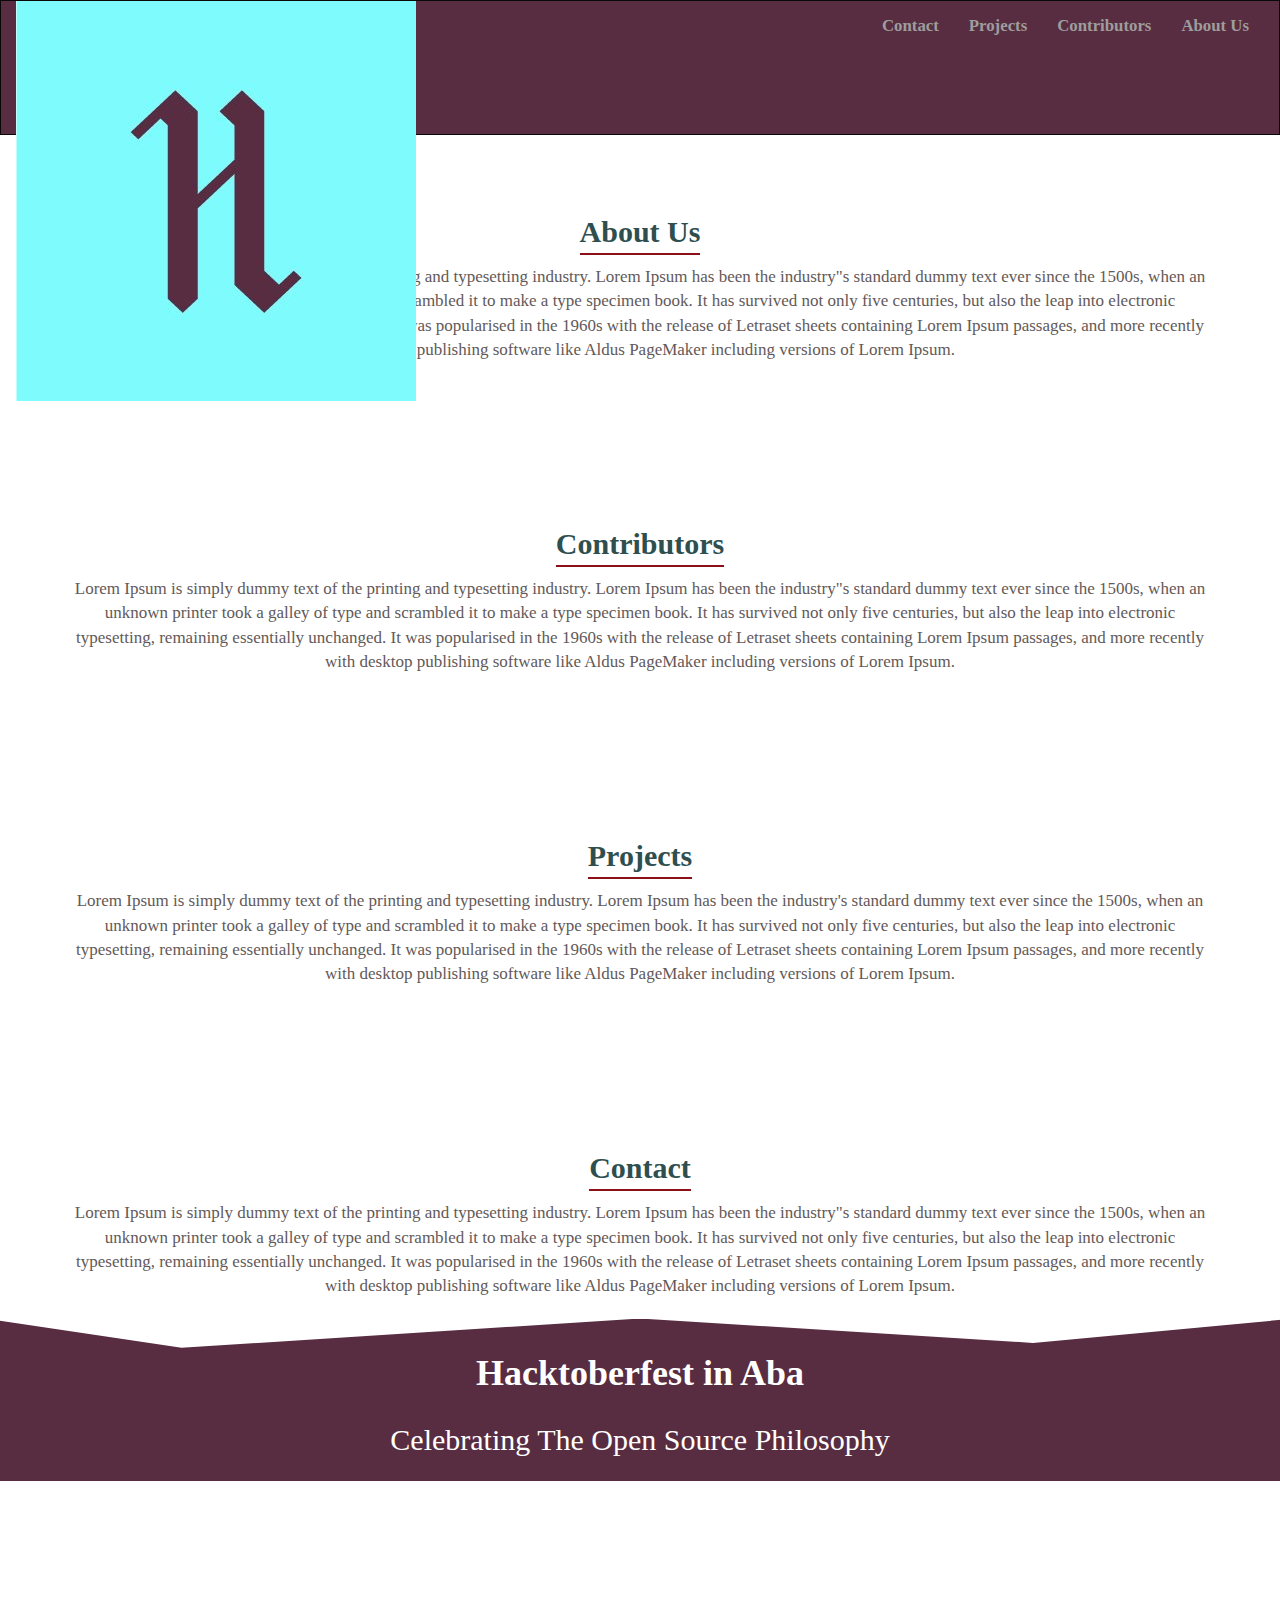
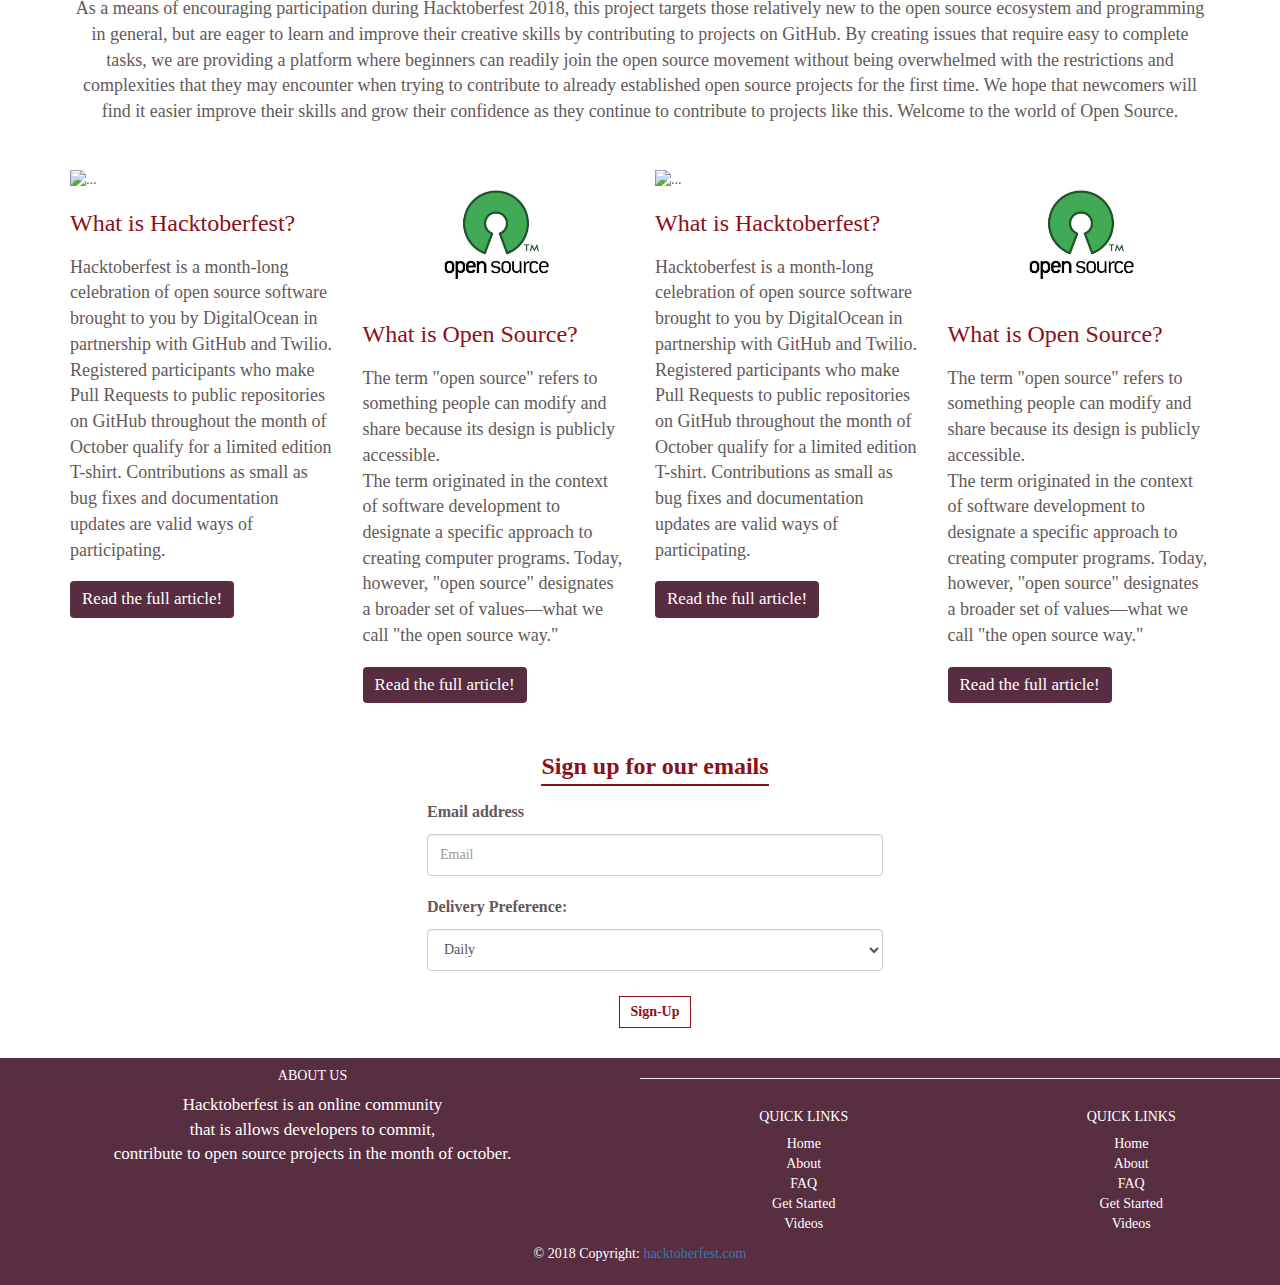
==== commit b733cf3b: "Merge e00a03ea34eff3ad7485b6daed96f50e4670619e into 0035425d915965c7501e1097ad41b897c8f141bf" ====
--- a/index.html
+++ b/index.html
@@ -13,6 +13,8 @@
     <script src="https://maxcdn.bootstrapcdn.com/bootstrap/3.3.7/js/bootstrap.min.js" integrity="sha384-Tc5IQib027qvyjSMfHjOMaLkfuWVxZxUPnCJA7l2mCWNIpG9mGCD8wGNIcPD7Txa" crossorigin="anonymous"></script><script type='text/javascript' src='js/SmoothScroll.js'></script>
     <link rel='stylesheet' href='css/application.css' />
     <link rel="stylesheet" href="./css/footer.css">
+    <link rel="stylesheet" href="./css/article-cards.css">
+    <link rel="stylesheet" href=".css/style.css">
 </head>
 <body>
     <nav class="navbar navbar-inverse main-nav">
@@ -28,16 +30,16 @@
                 <div class="collapse navbar-collapse" id="myNavbar">
                     <ul class="nav navbar-nav navbar-right">
                         <li class="">
-                            <a class="nav-link cool-link" href="#contact">Contact</a>
-                        </li>
-                        <li class="">
-                            <a class="nav-link cool-link" href="#projects">Projects</a>
-                        </li>
-                        <li class="">
-                            <a class="nav-link cool-link" href="#contributors">Contributors</a>
-                        </li>
-                        <li class="">
-                            <a class="nav-link cool-link" href="#aboutus">About Us</a>
+                            <a class="nav-link" href="#contact">Contact</a>
+                        </li>
+                        <li class="">
+                            <a class="nav-link" href="#projects">Projects</a>
+                        </li>
+                        <li class="">
+                            <a class="nav-link" href="#contributors">Contributors</a>
+                        </li>
+                        <li class="">
+                            <a class="nav-link" href="#aboutus">About Us</a>
                         </li>
                     </ul>
                 </div>
@@ -114,43 +116,62 @@
             </div>
         </section>
         <br>
-        <section id="articles-section" class="container">
-            <div class="text-center">
-                    <h3 class="heading">Articles</h3>
-            </div>
-            <main class="row">
-                <article class="row">
-                    <h4>What is Hacktoberfest?</h4>
-                    <div>
-                        <p>
-                            Hacktoberfest is a month-long celebration of open source software brought to you by DigitalOcean in partnership with GitHub and Twilio.
-                            <br>
-                            Registered participants who make Pull Requests to public repositories on GitHub throughout the month of October qualify for a limited edition T-shirt. Contributions as small as bug fixes and documentation updates are valid ways of participating.
-                            <br>
-                            For the full details on how to participate, visit the homepage here. <a href="#" target="_blank">Read More...</a>
-                        </p>
-                    </div>
-                    <div>
-                        <time datetime="13-10-2018">Saturday, Oct 13</time>
-                    </div>
-                </article>
-                <article class="row">
-                    <h4>What is Open Source?</h4>
-                    <div>
-                        <p>
-                            The term "open source" refers to something people can modify and share because its design is publicly accessible.
-                            <br>
-                            The term originated in the context of software development to designate a specific approach to creating computer programs. Today, however, "open source" designates a broader set of values—what we call "the open source way."
-                            <br>
-                            Open source projects, products, or initiatives embrace and celebrate principles of open exchange, collaborative participation, rapid prototyping, transparency, meritocracy, and community-oriented development. <a href="#" target="_blank">Read More...</a>
-                        </p>
-                    </div>
-                    <div>
-                        <time datetime="13-10-2018">Saturday, Oct 13</time>
-                    </div>
-                </article>
-            </main>
-        </section>
+
+<div class="container">
+    <div class="row">
+        <div class="col-sm-3">
+          <div class="card">
+            <div class="card-body">
+              <img src="/img/hacktoberfest.png" class="card-img-top" alt="..." style="width: 100%">
+              <h3 class="card-title">What is Hacktoberfest?</h3>
+                <p class="card-text">Hacktoberfest is a month-long celebration of open source software brought to you by DigitalOcean in partnership with GitHub and Twilio.
+                    <br>
+                    Registered participants who make Pull Requests to public repositories on GitHub throughout the month of October qualify for a limited edition T-shirt. Contributions as small as bug fixes and documentation updates are valid ways of participating.</p>
+              <a href="#" class="btn btn-primary">Read the full article!</a>
+            </div>
+          </div>
+        </div>
+        <div class="col-sm-3">
+            <div class="card">
+              <div class="card-body">
+                <img src="/img/open_source.jpg" class="card-img-top" alt="..." style="width: 100%">
+                <h3 class="card-title">What is Open Source?</h3>
+                  <p class="card-text">The term "open source" refers to something people can modify and share because its design is publicly accessible.
+                      <br>
+                      The term originated in the context of software development to designate a specific approach to creating computer programs. Today, however, "open source" designates a broader set of values—what we call "the open source way."
+                      <!-- <br>
+                      Open source projects, products, or initiatives embrace and celebrate principles of open exchange, collaborative participation, rapid prototyping, transparency, meritocracy, and community-oriented development. --></p>
+                <a href="#" class="btn btn-primary">Read the full article!</a>
+              </div>
+            </div>
+          </div>
+          <div class="col-sm-3">
+            <div class="card">
+              <div class="card-body">
+                <img src="/img/hacktoberfest.png" class="card-img-top" alt="..." style="width: 100%">
+                <h3 class="card-title">What is Hacktoberfest?</h3>
+                  <p class="card-text">Hacktoberfest is a month-long celebration of open source software brought to you by DigitalOcean in partnership with GitHub and Twilio.
+                      <br>
+                      Registered participants who make Pull Requests to public repositories on GitHub throughout the month of October qualify for a limited edition T-shirt. Contributions as small as bug fixes and documentation updates are valid ways of participating.</p>
+                <a href="#" class="btn btn-primary">Read the full article!</a>
+              </div>
+            </div>
+          </div>
+          <div class="col-sm-3">
+            <div class="card">
+              <div class="card-body">
+                <img src="/img/open_source.jpg" class="card-img-top" alt="..." style="width: 100%">
+                <h3 class="card-title">What is Open Source?</h3>
+                  <p class="card-text">The term "open source" refers to something people can modify and share because its design is publicly accessible.
+                      <br>
+                      The term originated in the context of software development to designate a specific approach to creating computer programs. Today, however, "open source" designates a broader set of values—what we call "the open source way."
+                      <!-- <br>
+                      Open source projects, products, or initiatives embrace and celebrate principles of open exchange, collaborative participation, rapid prototyping, transparency, meritocracy, and community-oriented development. --></p>
+                <a href="#" class="btn btn-primary">Read the full article!</a>
+              </div>
+            </div>
+          </div>
+        </div>
         <summary>
           <div class="container">
                 <div class="text-center">
--- a/css/article-cards.css
+++ b/css/article-cards.css
@@ -0,0 +1,23 @@
+.col-sm-6 {
+    text-align: justify;
+    margin-bottom: 2em;
+}
+
+.card-text {
+    margin-top: 1em;
+    margin-bottom: 1em;
+    font-size: 18px;
+
+}
+
+.btn-primary {
+    background-color: #582D41;
+    color: white;
+    border: none;
+    font-size: 17px;
+}
+
+.carousel-caption {
+    background-color: #582D41;
+    border-radius: 20px;
+}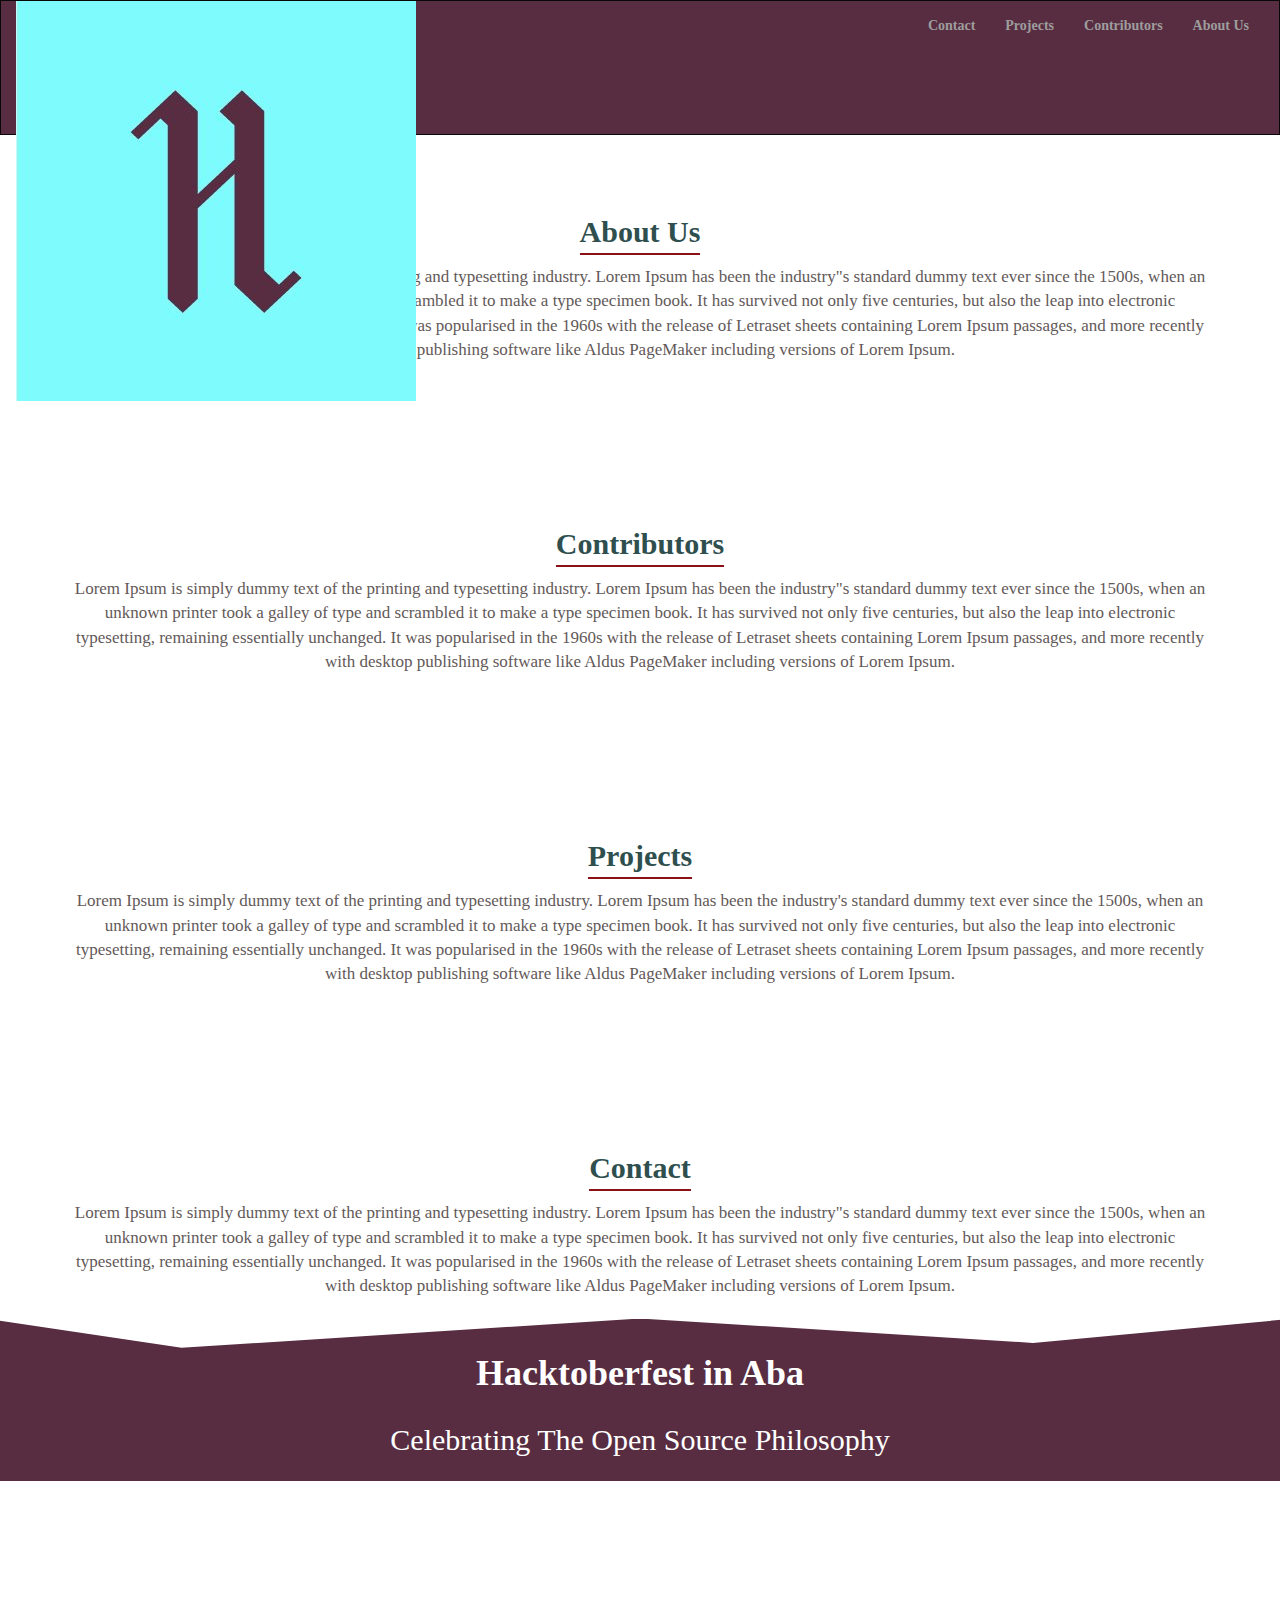
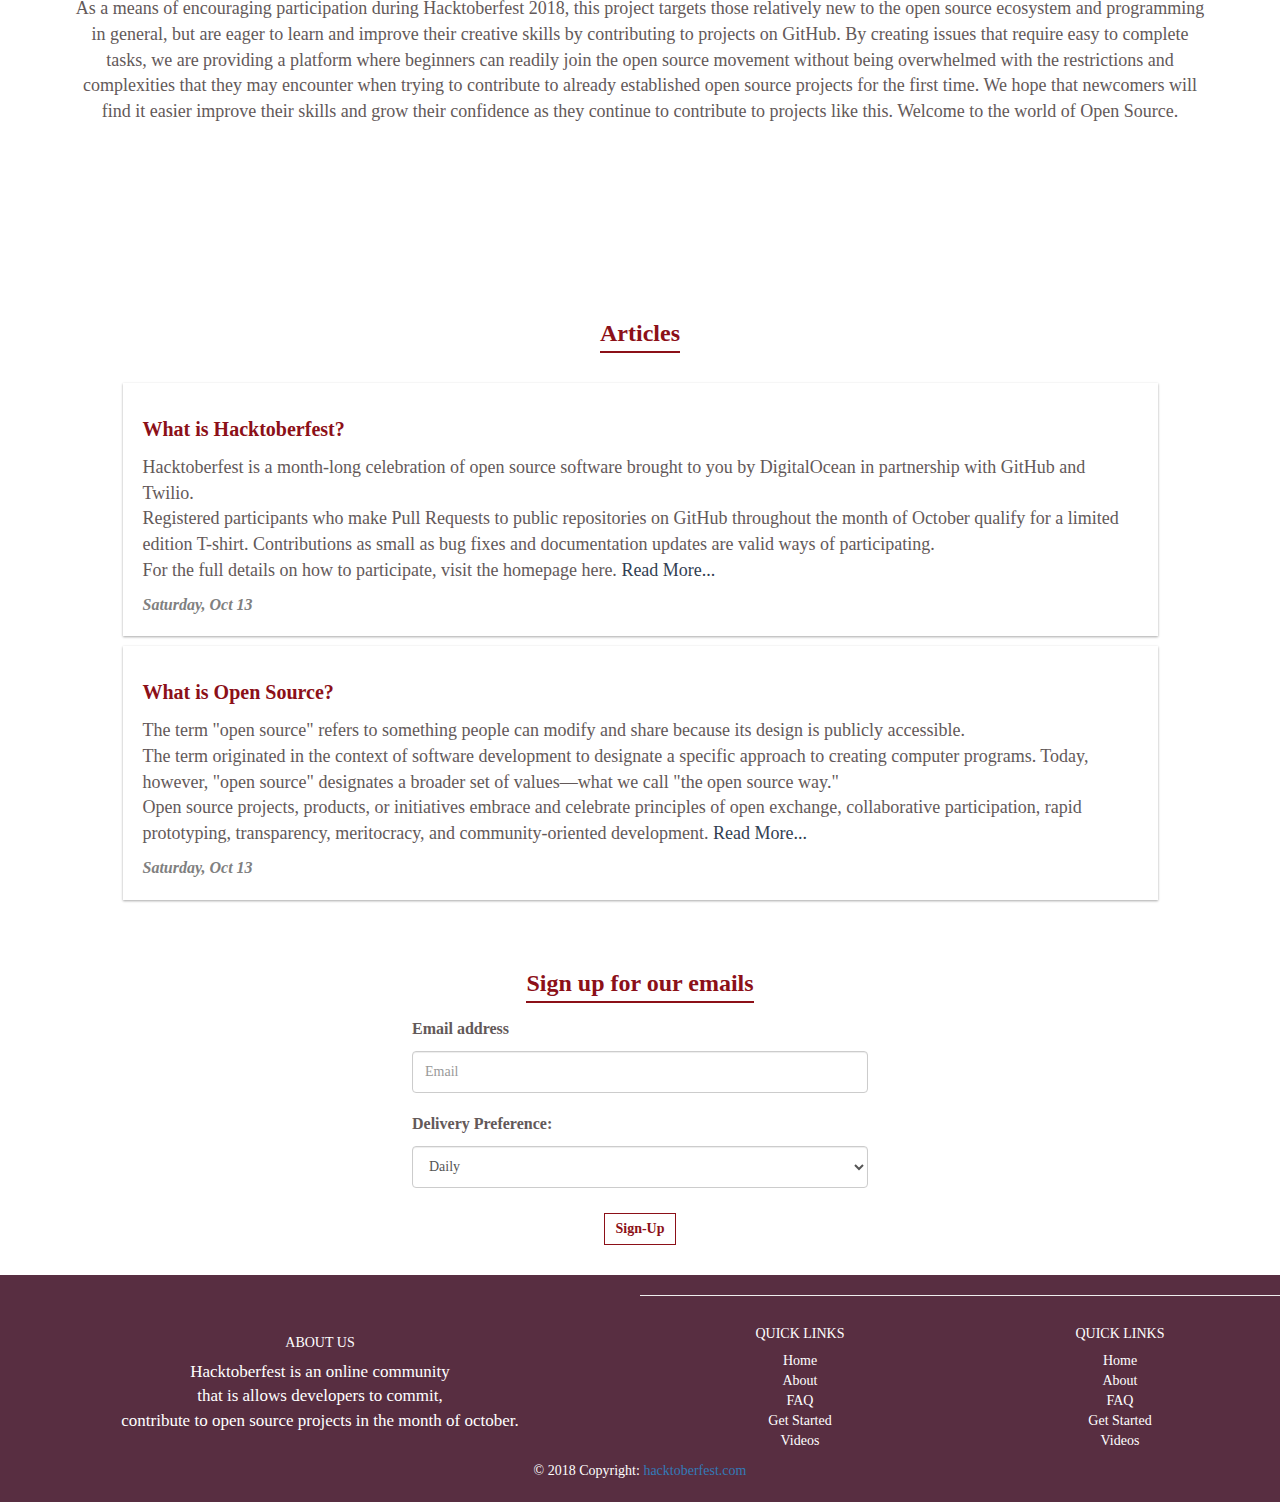
==== commit 9509ff8b: "Merge ec990bf303529247f6a2e389328de7308beef9c6 into 0035425d915965c7501e1097ad41b897c8f141bf" ====
--- a/index.html
+++ b/index.html
@@ -13,8 +13,6 @@
     <script src="https://maxcdn.bootstrapcdn.com/bootstrap/3.3.7/js/bootstrap.min.js" integrity="sha384-Tc5IQib027qvyjSMfHjOMaLkfuWVxZxUPnCJA7l2mCWNIpG9mGCD8wGNIcPD7Txa" crossorigin="anonymous"></script><script type='text/javascript' src='js/SmoothScroll.js'></script>
     <link rel='stylesheet' href='css/application.css' />
     <link rel="stylesheet" href="./css/footer.css">
-    <link rel="stylesheet" href="./css/article-cards.css">
-    <link rel="stylesheet" href=".css/style.css">
 </head>
 <body>
     <nav class="navbar navbar-inverse main-nav">
@@ -116,62 +114,43 @@
             </div>
         </section>
         <br>
-
-<div class="container">
-    <div class="row">
-        <div class="col-sm-3">
-          <div class="card">
-            <div class="card-body">
-              <img src="/img/hacktoberfest.png" class="card-img-top" alt="..." style="width: 100%">
-              <h3 class="card-title">What is Hacktoberfest?</h3>
-                <p class="card-text">Hacktoberfest is a month-long celebration of open source software brought to you by DigitalOcean in partnership with GitHub and Twilio.
-                    <br>
-                    Registered participants who make Pull Requests to public repositories on GitHub throughout the month of October qualify for a limited edition T-shirt. Contributions as small as bug fixes and documentation updates are valid ways of participating.</p>
-              <a href="#" class="btn btn-primary">Read the full article!</a>
-            </div>
-          </div>
-        </div>
-        <div class="col-sm-3">
-            <div class="card">
-              <div class="card-body">
-                <img src="/img/open_source.jpg" class="card-img-top" alt="..." style="width: 100%">
-                <h3 class="card-title">What is Open Source?</h3>
-                  <p class="card-text">The term "open source" refers to something people can modify and share because its design is publicly accessible.
-                      <br>
-                      The term originated in the context of software development to designate a specific approach to creating computer programs. Today, however, "open source" designates a broader set of values—what we call "the open source way."
-                      <!-- <br>
-                      Open source projects, products, or initiatives embrace and celebrate principles of open exchange, collaborative participation, rapid prototyping, transparency, meritocracy, and community-oriented development. --></p>
-                <a href="#" class="btn btn-primary">Read the full article!</a>
-              </div>
-            </div>
-          </div>
-          <div class="col-sm-3">
-            <div class="card">
-              <div class="card-body">
-                <img src="/img/hacktoberfest.png" class="card-img-top" alt="..." style="width: 100%">
-                <h3 class="card-title">What is Hacktoberfest?</h3>
-                  <p class="card-text">Hacktoberfest is a month-long celebration of open source software brought to you by DigitalOcean in partnership with GitHub and Twilio.
-                      <br>
-                      Registered participants who make Pull Requests to public repositories on GitHub throughout the month of October qualify for a limited edition T-shirt. Contributions as small as bug fixes and documentation updates are valid ways of participating.</p>
-                <a href="#" class="btn btn-primary">Read the full article!</a>
-              </div>
-            </div>
-          </div>
-          <div class="col-sm-3">
-            <div class="card">
-              <div class="card-body">
-                <img src="/img/open_source.jpg" class="card-img-top" alt="..." style="width: 100%">
-                <h3 class="card-title">What is Open Source?</h3>
-                  <p class="card-text">The term "open source" refers to something people can modify and share because its design is publicly accessible.
-                      <br>
-                      The term originated in the context of software development to designate a specific approach to creating computer programs. Today, however, "open source" designates a broader set of values—what we call "the open source way."
-                      <!-- <br>
-                      Open source projects, products, or initiatives embrace and celebrate principles of open exchange, collaborative participation, rapid prototyping, transparency, meritocracy, and community-oriented development. --></p>
-                <a href="#" class="btn btn-primary">Read the full article!</a>
-              </div>
-            </div>
-          </div>
-        </div>
+        <section id="articles-section" class="container">
+            <div class="text-center">
+                    <h3 class="heading">Articles</h3>
+            </div>
+            <main class="row">
+                <article class="row">
+                    <h4>What is Hacktoberfest?</h4>
+                    <div>
+                        <p>
+                            Hacktoberfest is a month-long celebration of open source software brought to you by DigitalOcean in partnership with GitHub and Twilio.
+                            <br>
+                            Registered participants who make Pull Requests to public repositories on GitHub throughout the month of October qualify for a limited edition T-shirt. Contributions as small as bug fixes and documentation updates are valid ways of participating.
+                            <br>
+                            For the full details on how to participate, visit the homepage here. <a href="#" target="_blank">Read More...</a>
+                        </p>
+                    </div>
+                    <div>
+                        <time datetime="13-10-2018">Saturday, Oct 13</time>
+                    </div>
+                </article>
+                <article class="row">
+                    <h4>What is Open Source?</h4>
+                    <div>
+                        <p>
+                            The term "open source" refers to something people can modify and share because its design is publicly accessible.
+                            <br>
+                            The term originated in the context of software development to designate a specific approach to creating computer programs. Today, however, "open source" designates a broader set of values—what we call "the open source way."
+                            <br>
+                            Open source projects, products, or initiatives embrace and celebrate principles of open exchange, collaborative participation, rapid prototyping, transparency, meritocracy, and community-oriented development. <a href="#" target="_blank">Read More...</a>
+                        </p>
+                    </div>
+                    <div>
+                        <time datetime="13-10-2018">Saturday, Oct 13</time>
+                    </div>
+                </article>
+            </main>
+        </section>
         <summary>
           <div class="container">
                 <div class="text-center">
@@ -206,22 +185,28 @@
 <footer class="page-footer font-small blue pt-4">
 
     <!-- Footer Links -->
-    <div class="container-fluid text-center text-md-left">
+    <div class="container-fluid text-center text-md-left" >
 
       <!-- Grid row -->
-      <div class="row">
+     
+      <div class="row" 
+       >
+
+      
+                <!-- Grid column -->
+                <div class="col-md-6 mt-md-0 mt-3"  >
+                  <div  style=" display: flex; flex-direction: column; justify-content: baseline; align-items: center; margin-top: 50px ">
+                  <!-- Content -->
+                  <h5 class="text-uppercase">About Us</h5>
+                  <p class="text-uppercase-p">Hacktoberfest is an online community <br> that is allows developers to commit, <br> contribute to open source projects in the month of october.</p>
+        
+                </div>
+      </div>
 
         <!-- Grid column -->
-        <div class="col-md-6 mt-md-0 mt-3">
-
-          <!-- Content -->
-          <h5 class="text-uppercase">About Us</h5>
-          <p class="text-uppercase-p">Hacktoberfest is an online community <br> that is allows developers to commit, <br> contribute to open source projects in the month of october.</p>
-
-        </div>
-        <!-- Grid column -->
-
-        <hr class="clearfix w-100 d-md-none pb-3">
+        <hr class=" d-lg-none d-md-none">
+        <!-- <hr class="clearfix w-100 d-none d-sm-block d-md-none pb-3"> -->
+        
 
         <!-- Grid column -->
         <div class="col-md-3 mb-md-0 mb-3">
@@ -273,16 +258,17 @@
 
           </div>
 
-    
-
+          </div>
+          </div>
     <!-- Copyright -->
     <div class="footer-copyright text-center py-3">© 2018 Copyright:
       <a href="https://www.hacktoberfest.com"> hacktoberfest.com</a>
     </div>
+
   </footer>
 </div>
 
-    <script type="text/javascript" src="js/SmoothScroll.js" /></script>
-    <script type="text/javascript" src="js/SmoothJump.js" /></script>
+    <script type="text/javascript" src="js/SmoothScroll.js" ></script>
+    <script type="text/javascript" src="js/SmoothJump.js" ></script>
 </body>
 </html>
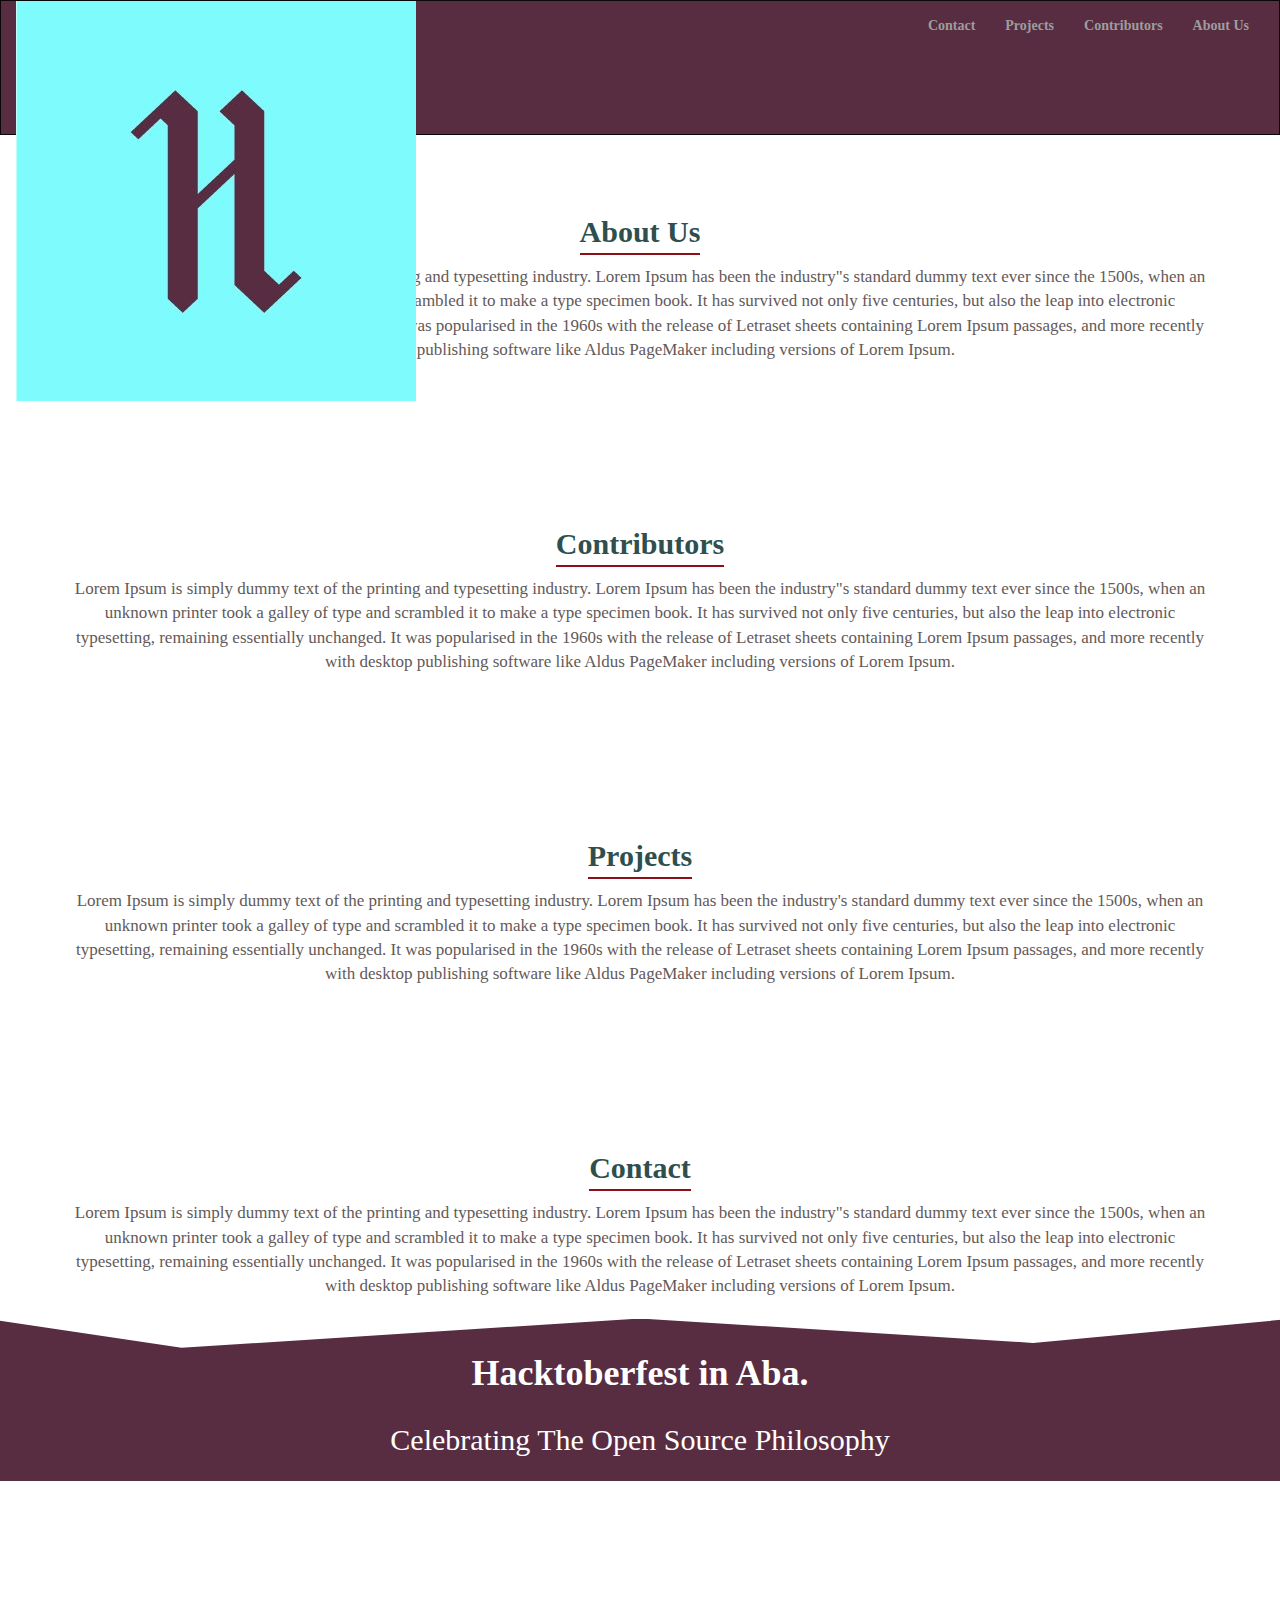
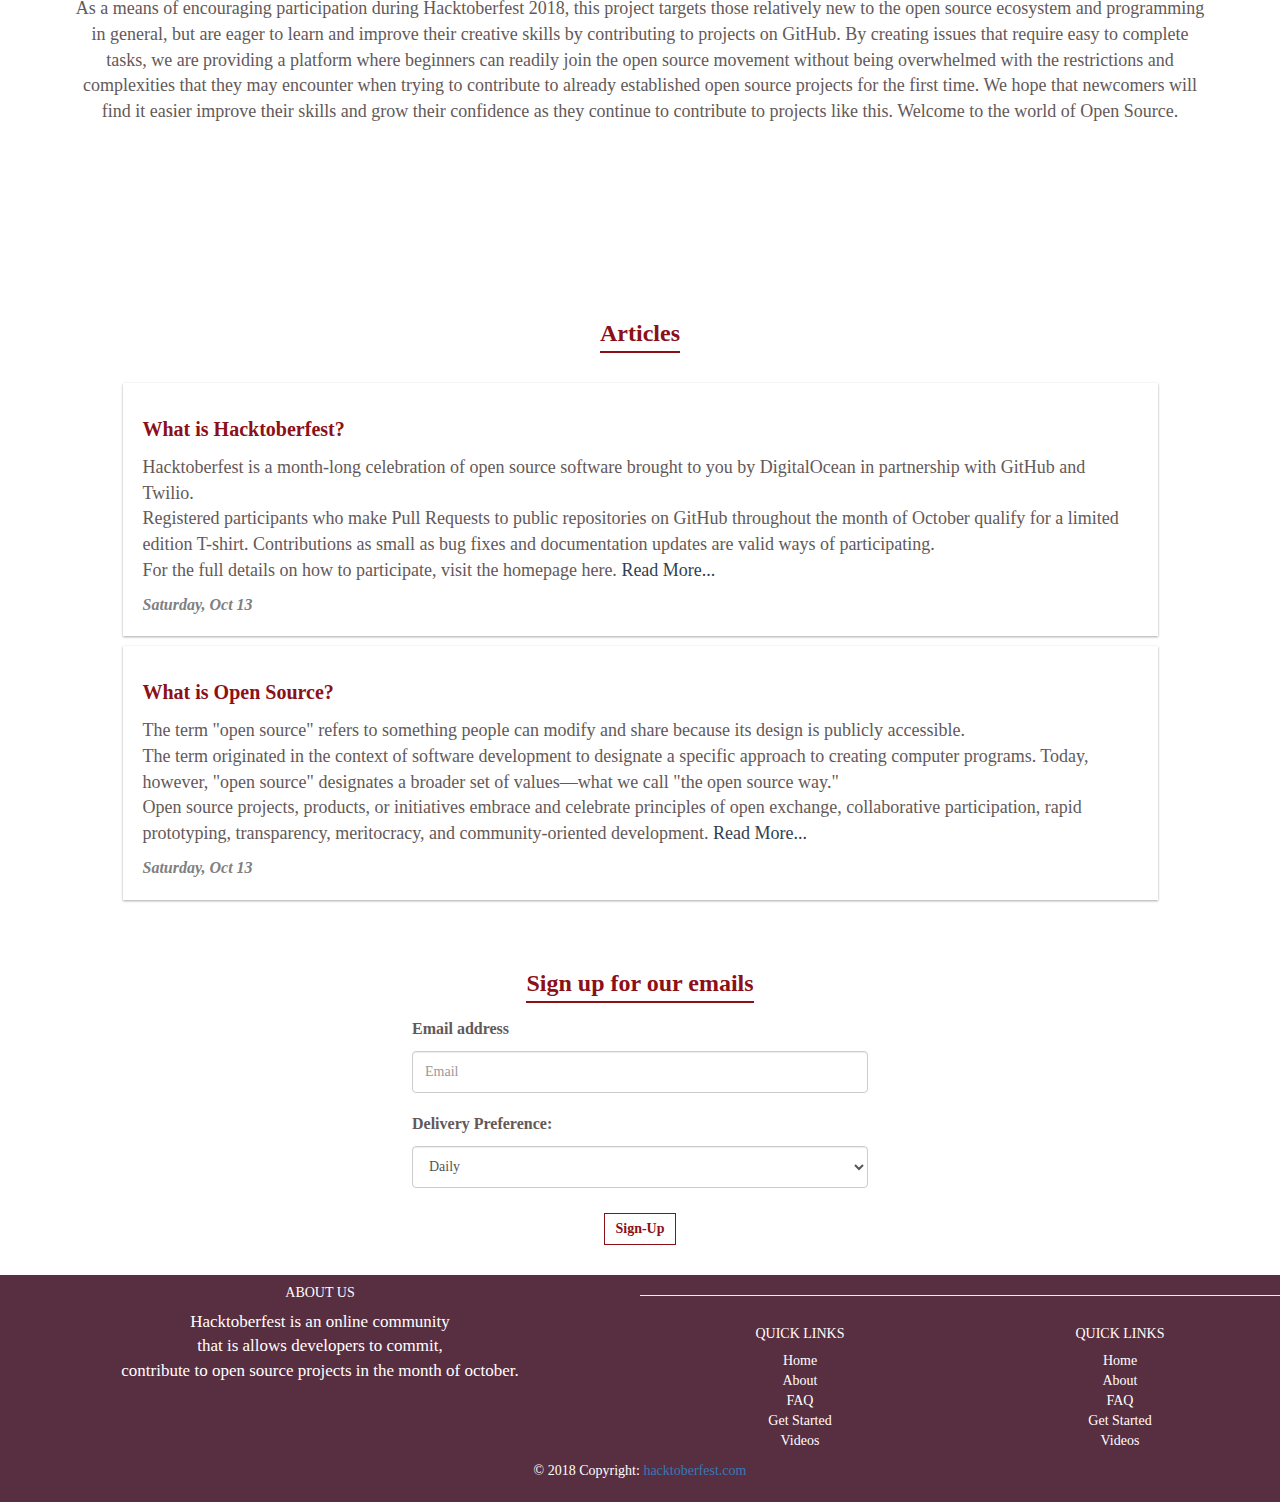
==== commit 8aa61a05: "Merge c82ecf00a25811d6ef841509174fcf7a0b50318e into 0035425d915965c7501e1097ad41b897c8f141bf" ====
--- a/index.html
+++ b/index.html
@@ -99,7 +99,7 @@
           </div>
         </section>
         <div class="text-center" id="heading-text">
-            <h1 class="bold-text">Hacktoberfest in Aba</h1>
+            <h1 class="bold-text">Hacktoberfest in Aba.</h1>
             <h2>Celebrating The Open Source Philosophy</h2>
         </div>
         <section class="main">
@@ -185,28 +185,22 @@
 <footer class="page-footer font-small blue pt-4">
 
     <!-- Footer Links -->
-    <div class="container-fluid text-center text-md-left" >
+    <div class="container-fluid text-center text-md-left">
 
       <!-- Grid row -->
-     
-      <div class="row" 
-       >
-
-      
-                <!-- Grid column -->
-                <div class="col-md-6 mt-md-0 mt-3"  >
-                  <div  style=" display: flex; flex-direction: column; justify-content: baseline; align-items: center; margin-top: 50px ">
-                  <!-- Content -->
-                  <h5 class="text-uppercase">About Us</h5>
-                  <p class="text-uppercase-p">Hacktoberfest is an online community <br> that is allows developers to commit, <br> contribute to open source projects in the month of october.</p>
-        
-                </div>
-      </div>
+      <div class="row">
 
         <!-- Grid column -->
-        <hr class=" d-lg-none d-md-none">
-        <!-- <hr class="clearfix w-100 d-none d-sm-block d-md-none pb-3"> -->
-        
+        <div class="col-md-6 mt-md-0 mt-3">
+
+          <!-- Content -->
+          <h5 class="text-uppercase">About Us</h5>
+          <p class="text-uppercase-p">Hacktoberfest is an online community <br> that is allows developers to commit, <br> contribute to open source projects in the month of october.</p>
+
+        </div>
+        <!-- Grid column -->
+
+        <hr class="clearfix w-100 d-md-none pb-3">
 
         <!-- Grid column -->
         <div class="col-md-3 mb-md-0 mb-3">
@@ -258,17 +252,16 @@
 
           </div>
 
-          </div>
-          </div>
+    
+
     <!-- Copyright -->
     <div class="footer-copyright text-center py-3">© 2018 Copyright:
       <a href="https://www.hacktoberfest.com"> hacktoberfest.com</a>
     </div>
-
   </footer>
 </div>
 
-    <script type="text/javascript" src="js/SmoothScroll.js" ></script>
-    <script type="text/javascript" src="js/SmoothJump.js" ></script>
+    <script type="text/javascript" src="js/SmoothScroll.js" /></script>
+    <script type="text/javascript" src="js/SmoothJump.js" /></script>
 </body>
 </html>
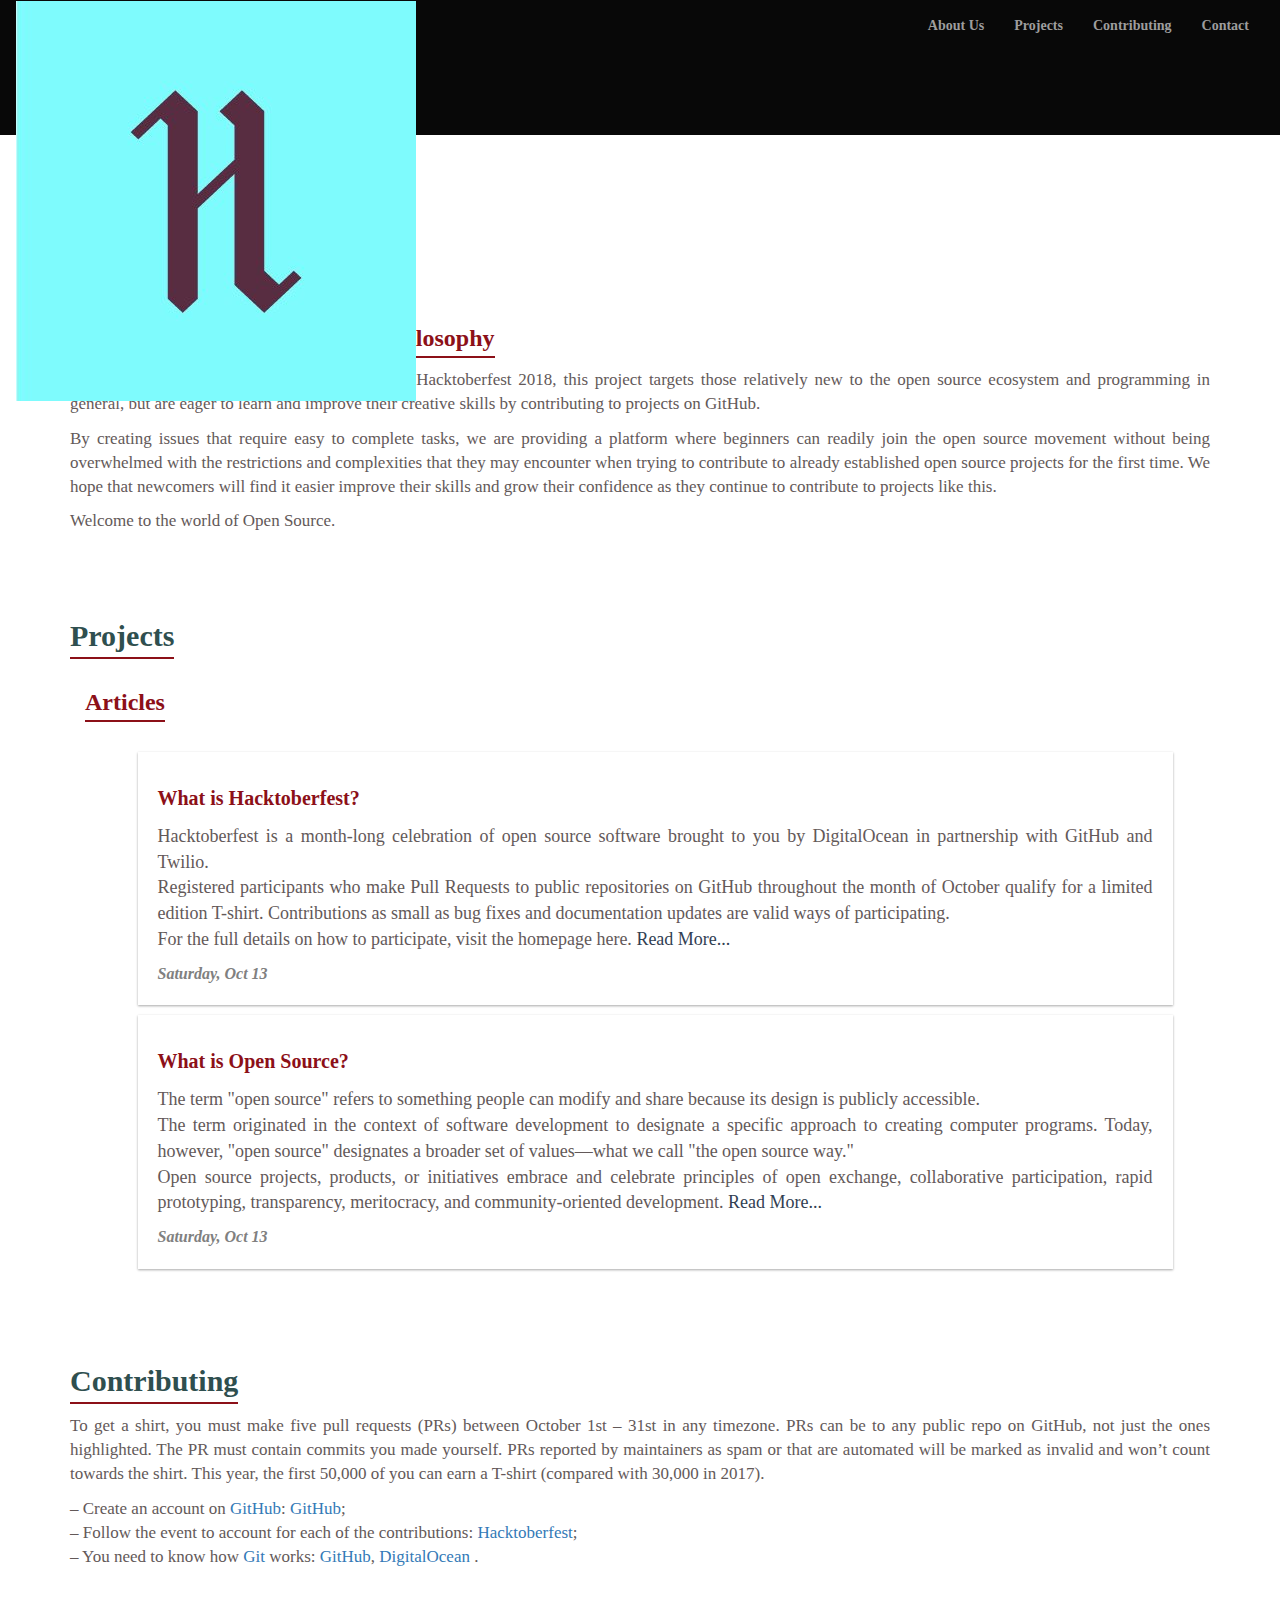
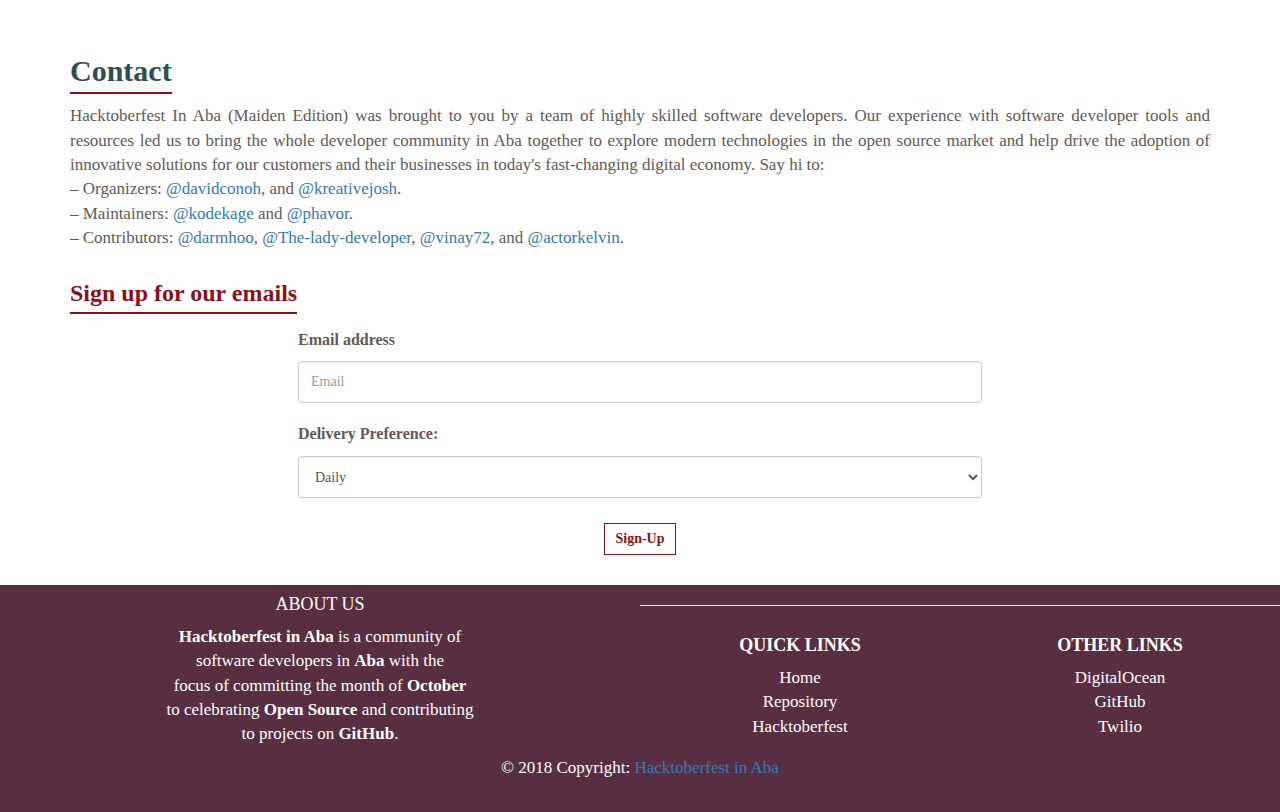
==== commit 78a49a8e: "Merge pull request #138 from davidconoh/master" ====
--- a/index.html
+++ b/index.html
@@ -15,145 +15,149 @@
     <link rel="stylesheet" href="./css/footer.css">
 </head>
 <body>
-    <nav class="navbar navbar-inverse main-nav">
+    <header>
+        <nav class="navbar navbar-inverse main-nav">
             <div class="container-fluid">
                 <div class="navbar-header">
-                <button type="button" class="navbar-toggle" data-toggle="collapse" data-target="#myNavbar">
-                    <span class="icon-bar"></span>
-                    <span class="icon-bar"></span>
-                    <span class="icon-bar"></span>
-                </button>
+                    <button type="button" class="navbar-toggle" data-toggle="collapse" data-target="#myNavbar">
+                        <span class="icon-bar"></span>
+                        <span class="icon-bar"></span>
+                        <span class="icon-bar"></span>
+                    </button>
                     <img src="img/logo.jpg" alt="logo" class="logo">
                 </div>
                 <div class="collapse navbar-collapse" id="myNavbar">
                     <ul class="nav navbar-nav navbar-right">
                         <li class="">
+                            <a class="nav-link" href="#aboutus">About Us</a>
+                        </li>
+                        <li class="">
+                            <a class="nav-link" href="#projects">Projects</a>
+                        </li>
+                        <li class="">
+                            <a class="nav-link" href="#contributing">Contributing</a>
+                        </li>
+                        <li class="">
                             <a class="nav-link" href="#contact">Contact</a>
                         </li>
-                        <li class="">
-                            <a class="nav-link" href="#projects">Projects</a>
-                        </li>
-                        <li class="">
-                            <a class="nav-link" href="#contributors">Contributors</a>
-                        </li>
-                        <li class="">
-                            <a class="nav-link" href="#aboutus">About Us</a>
-                        </li>
                     </ul>
                 </div>
             </div>
         </nav>
-      </div>
     </header>
     <div class="row">
-      
-      <section id='carousel' class='carousel slide' data-ride='carousel'>
-          <div class='carousel-inner' role='listbox'>
+        <section id='carousel' class='carousel slide' data-ride='carousel'>
+            <div class='carousel-inner' role='listbox'>
                 <figure class='item active'>
-                    <img src='img/hcktber001.jpg' alt='Hacktoberfest' />
+                    <img src='img/hcktber001.jpg' alt='First Hacktoberfest' />
                     <script type='text/javascript' src='https://ajax.googleapis.com/ajax/libs/jquery/1.11.3/jquery.min.js'></script>
                     <script type='text/javascript' src='https://maxcdn.bootstrapcdn.com/bootstrap/3.3.6/js/bootstrap.min.js'></script>
-                    <figcaption class='carousel-caption'>The city of Aba witnesses its first ever Hacktoberfest celebration</figcaption>
+                    <figcaption class='carousel-caption'>The city of Aba witnesses her first ever Hacktoberfest celebration.</figcaption>
                 </figure>
                 <figure class='item'>
-                    <img src='img/hcktber002.jpg' alt='Natural Disaster' />
-                    <figcaption class='carousel-caption'>Key insights on achieving successful collaboration</figcaption>
+                    <img src='img/hcktber002.jpg' alt='Active Learning' />
+                    <figcaption class='carousel-caption'>Active learning session focused on contributing to and building open source.</figcaption>
                 </figure>
                 <figure class='item'>
-                    <img src='img/hcktber003.jpg' alt='Health Records' />
-                    <figcaption class='carousel-caption'>Active learning is one of the fastest ways to improve your skills</figcaption>
+                    <img src='img/hcktber003.jpg' alt='Key Insights' />
+                    <figcaption class='carousel-caption'>Sharing key insights on achieving successful collaboration.</figcaption>
                 </figure>
             </div>
         </section>
         <section id="aboutus" class="container page-section">
-            <div class="text-center">
+            <div class="text-justify">
                 <h2 class="heading">About Us</h2>
-                <p>
-                  Lorem Ipsum is simply dummy text of the printing and typesetting industry. Lorem Ipsum has been the industry"s standard dummy text ever   since the 1500s, when an unknown printer took a galley of type and scrambled it to make a type specimen book. It has survived not only   five centuries, but also the leap into electronic typesetting, remaining essentially unchanged. It was popularised in the 1960s with the   release of Letraset sheets containing Lorem Ipsum passages, and more recently with desktop publishing software like Aldus PageMaker   including versions of Lorem Ipsum.
-                </p>
-            </div>
-        </section>
-        <section id="contributors" class="container" >
-          <div class="text-center">
-          <h2 class="heading">Contributors</h2>
-
-          <p>
-            Lorem Ipsum is simply dummy text of the printing and typesetting industry. Lorem Ipsum has been the industry"s standard dummy text ever since the 1500s, when an unknown printer took a galley of type and scrambled it to make a type specimen book. It has survived not only five centuries, but also the leap into electronic typesetting, remaining essentially unchanged. It was popularised in the 1960s with the release of Letraset sheets containing Lorem Ipsum passages, and more recently with desktop publishing software like Aldus PageMaker including versions of Lorem Ipsum.
-          </p>
-          </div>
-      </section>
-      <section id="projects" class='container' >
-        <div class='text-center'>
-          <h2 class='heading'>Projects</h2>
-          <p>
-          Lorem Ipsum is simply dummy text of the printing and typesetting industry. Lorem Ipsum has been the industry's standard dummy text ever since the 1500s, when an unknown printer took a galley of type and scrambled it to make a type specimen book. It has survived not only five centuries, but also the leap into electronic typesetting, remaining essentially unchanged. It was popularised in the 1960s with the release of Letraset sheets containing Lorem Ipsum passages, and more recently with desktop publishing software like Aldus PageMaker including versions of Lorem Ipsum.
-          </p>
-        </div>
-      </section>
-      <section id="contact" class='container' >
-        <div class='text-center'>
-          <h2 class='heading'>Contact</h2>
-          <p>
-            Lorem Ipsum is simply dummy text of the printing and typesetting industry. Lorem Ipsum has been the industry"s standard dummy text ever since the 1500s, when an unknown printer took a galley of type and scrambled it to make a type specimen book. It has survived not only five centuries, but also the leap into electronic typesetting, remaining essentially unchanged. It was popularised in the 1960s with the release of Letraset sheets containing Lorem Ipsum passages, and more recently with desktop publishing software like Aldus PageMaker including versions of Lorem Ipsum.
-          </p>
-          </div>
-        </section>
-        <div class="text-center" id="heading-text">
-            <h1 class="bold-text">Hacktoberfest in Aba.</h1>
-            <h2>Celebrating The Open Source Philosophy</h2>
-        </div>
-        <section class="main">
+                <h1 class="bold-text">Hacktoberfest in Aba</h1>
+                <h3 class="heading">Celebrating The Open Source Philosophy</h3>
+                <p>
+                    As a means of encouraging participation during Hacktoberfest 2018, this project targets those relatively new to the open source ecosystem and programming in general, but are eager to learn and improve their creative skills by contributing to projects on GitHub.
+                </p>
+                <p>
+                    By creating issues that require easy to complete tasks, we are providing a platform where beginners can readily join the open source movement without being overwhelmed with the restrictions and complexities that they may encounter when trying to contribute to already established open source projects for the first time. We hope that newcomers will find it easier improve their skills and grow their confidence as they continue to contribute to projects like this.
+                </p>
+                <p>
+                    Welcome to the world of Open Source.
+                </p>
+            </div>
+        </section>
+        <section id="projects" class="container page-section" >
+            <div class='text-justify'>
+                <h2 class='heading'>Projects</h2>
+                <div id="articles-section" class="container">
+                    <div class="text-justify">
+                        <h3 class="heading">Articles</h3>
+                    </div>
+                    <main class="row">
+                        <article class="row">
+                            <h4>What is Hacktoberfest?</h4>
+                            <div>
+                                <p>
+                                    Hacktoberfest is a month-long celebration of open source software brought to you by DigitalOcean in partnership with GitHub and Twilio.
+                                    <br>
+                                    Registered participants who make Pull Requests to public repositories on GitHub throughout the month of October qualify for a limited edition T-shirt. Contributions as small as bug fixes and documentation updates are valid ways of participating.
+                                    <br>
+                                    For the full details on how to participate, visit the homepage here. <a href="https://hacktoberfest.digitalocean.com/" target="_blank">Read More...</a>
+                                </p>
+                            </div>
+                            <div>
+                                <time datetime="13-10-2018">Saturday, Oct 13</time>
+                            </div>
+                        </article>
+                        <article class="row">
+                            <h4>What is Open Source?</h4>
+                            <div>
+                                <p>
+                                    The term "open source" refers to something people can modify and share because its design is publicly accessible.
+                                    <br>
+                                    The term originated in the context of software development to designate a specific approach to creating computer programs. Today, however, "open source" designates a broader set of values—what we call "the open source way."
+                                    <br>
+                                    Open source projects, products, or initiatives embrace and celebrate principles of open exchange, collaborative participation, rapid prototyping, transparency, meritocracy, and community-oriented development. <a href="https://opensource.com/resources/what-open-source" target="_blank">Read More...</a>
+                                </p>
+                            </div>
+                            <div>
+                                <time datetime="13-10-2018">Saturday, Oct 13</time>
+                            </div>
+                        </article>
+                    </main>
+                </div>
+            </div>
+        </section>
+        <section id="contributing" class="container" >
+            <div class="text-justify">
+                <h2 class="heading">Contributing</h2>
+
+                <p>
+                    To get a shirt, you must make five pull requests (PRs) between October 1st – 31st in any timezone. PRs can be to any public repo on GitHub, not just the ones highlighted. The PR must contain commits you made yourself. PRs reported by maintainers as spam or that are automated will be marked as invalid and won’t count towards the shirt. This year, the first 50,000 of you can earn a T-shirt (compared with 30,000 in 2017).
+                </p>
+                <p>
+                    – Create an account on <a href="https://github.com" target="_blank">GitHub</a>: <a href="https://github.com/signup" target="_blank">GitHub</a>;
+                    <br>
+                    – Follow the event to account for each of the contributions: <a href="https://hacktoberfest.digitalocean.com/" target="_blank">Hacktoberfest</a>;
+                    <br>
+                    – You need to know how <a href="https://git-scm.com/" target="_blank">Git</a> works: <a href="https://docs.github.com/en/get-started/quickstart/set-up-git" target="_blank">GitHub</a>, <a href="https://www.digitalocean.com/community/tutorial_series/an-introduction-to-open-source" target="_blank">DigitalOcean</a> .
+                </p>
+
+
+                </p>
+            </div>
+        </section>
+        <section id="contact" class='container' >
+            <div class='text-justify'>
+                <h2 class='heading'>Contact</h2>
+                <p>
+                    Hacktoberfest In Aba (Maiden Edition) was brought to you by a team of highly skilled software developers. Our experience with software developer tools and resources led us to bring the whole developer community in Aba together to explore modern technologies in the open source market and help drive the adoption of innovative solutions for our customers and their businesses in today's fast-changing digital economy. Say hi to:
+                    <br>
+                    – Organizers: <a href="https://github.com/davidconoh" target="_blank">@davidconoh</a>, and <a href="https://github.com/kreativejosh" target="_blank">@kreativejosh</a>.
+                    <br>
+                    – Maintainers: <a href="https://github.com/kodekage" target="_blank">@kodekage</a> and <a href="https://github.com/phavor" target="_blank">@phavor</a>.
+                    <br>
+                    – Contributors: <a href="https://github.com/darmhoo" target="_blank">@darmhoo</a>, <a href="https://github.com/The-lady-developer" target="_blank">@The-lady-developer</a>, <a href="https://github.com/vinay72" target="_blank">@vinay72</a>, and <a href="https://github.com/actorkelvin" target="_blank">@actorkelvin</a>.
+                </p>
+            </div>
+        </section>
+        <summary>
             <div class="container">
-                <div class="main-text">
-                    <p>
-                        As a means of encouraging participation during Hacktoberfest 2018, this project targets those relatively new to the open source ecosystem and programming in general, but are eager to learn and improve their creative skills by contributing to projects on GitHub.
-                        By creating issues that require easy to complete tasks, we are providing a platform where beginners can readily join the open source movement without being overwhelmed with the restrictions and complexities that they may encounter when trying to contribute to already established open source projects for the first time. We hope that newcomers will find it easier improve their skills and grow their confidence as they continue to contribute to projects like this.
-                        Welcome to the world of Open Source.
-                    </p>
-                </div>
-            </div>
-        </section>
-        <br>
-        <section id="articles-section" class="container">
-            <div class="text-center">
-                    <h3 class="heading">Articles</h3>
-            </div>
-            <main class="row">
-                <article class="row">
-                    <h4>What is Hacktoberfest?</h4>
-                    <div>
-                        <p>
-                            Hacktoberfest is a month-long celebration of open source software brought to you by DigitalOcean in partnership with GitHub and Twilio.
-                            <br>
-                            Registered participants who make Pull Requests to public repositories on GitHub throughout the month of October qualify for a limited edition T-shirt. Contributions as small as bug fixes and documentation updates are valid ways of participating.
-                            <br>
-                            For the full details on how to participate, visit the homepage here. <a href="#" target="_blank">Read More...</a>
-                        </p>
-                    </div>
-                    <div>
-                        <time datetime="13-10-2018">Saturday, Oct 13</time>
-                    </div>
-                </article>
-                <article class="row">
-                    <h4>What is Open Source?</h4>
-                    <div>
-                        <p>
-                            The term "open source" refers to something people can modify and share because its design is publicly accessible.
-                            <br>
-                            The term originated in the context of software development to designate a specific approach to creating computer programs. Today, however, "open source" designates a broader set of values—what we call "the open source way."
-                            <br>
-                            Open source projects, products, or initiatives embrace and celebrate principles of open exchange, collaborative participation, rapid prototyping, transparency, meritocracy, and community-oriented development. <a href="#" target="_blank">Read More...</a>
-                        </p>
-                    </div>
-                    <div>
-                        <time datetime="13-10-2018">Saturday, Oct 13</time>
-                    </div>
-                </article>
-            </main>
-        </section>
-        <summary>
-          <div class="container">
-                <div class="text-center">
+                <div class="text-justify">
                     <h3 class="heading">Sign up for our emails</h3>
                 </div>
                 <form>
@@ -173,95 +177,71 @@
                         <input type="submit" value="Sign-Up" class="button"/>
                     </div>
                 </form>
-          </div>
+            </div>
         </summary>
         <br>
     </div>
 
-
-
     <!-- Footer -->
     <div class="footer-wrapper">
-<footer class="page-footer font-small blue pt-4">
-
-    <!-- Footer Links -->
-    <div class="container-fluid text-center text-md-left">
-
-      <!-- Grid row -->
-      <div class="row">
-
-        <!-- Grid column -->
-        <div class="col-md-6 mt-md-0 mt-3">
-
-          <!-- Content -->
-          <h5 class="text-uppercase">About Us</h5>
-          <p class="text-uppercase-p">Hacktoberfest is an online community <br> that is allows developers to commit, <br> contribute to open source projects in the month of october.</p>
-
-        </div>
-        <!-- Grid column -->
-
-        <hr class="clearfix w-100 d-md-none pb-3">
-
-        <!-- Grid column -->
-        <div class="col-md-3 mb-md-0 mb-3">
-
-            <!-- Links -->
-            <h5 class="text-uppercase"> Quick Links</h5>
-
-            <ul class="list-unstyled">
-              <li>
-                <a href="javascript:void();"><i class="fa fa-angle-double-right"></i>Home</a>
-              </li>
-              <li>
-                <a href="javascript:void();"><i class="fa fa-angle-double-right"></i>About</a>
-              </li>
-              <li>
-                <a href="javascript:void();"><i class="fa fa-angle-double-right"></i>FAQ</a>
-              </li>
-              <li>
-                <a href="javascript:void();"><i class="fa fa-angle-double-right"></i>Get Started</a>
-              </li>
-
-              <li><a href="javascript:void();"><i class="fa fa-angle-double-right"></i>Videos</a></li>
-            </ul>
-
-          </div>
-
-          <!-- Grid column -->
-          <div class="col-md-3 mb-md-0 mb-3">
-
-            <!-- Links -->
-            <h5 class="text-uppercase"> Quick Links</h5>
-
-            <ul class="list-unstyled">
-              <li>
-                <a href="javascript:void();"><i class="fa fa-angle-double-right"></i>Home</a>
-              </li>
-              <li>
-                <a href="javascript:void();"><i class="fa fa-angle-double-right"></i>About</a>
-              </li>
-              <li>
-                <a href="javascript:void();"><i class="fa fa-angle-double-right"></i>FAQ</a>
-              </li>
-              <li>
-                <a href="javascript:void();"><i class="fa fa-angle-double-right"></i>Get Started</a>
-              </li>
-
-              <li><a href="javascript:void();"><i class="fa fa-angle-double-right"></i>Videos</a></li>
-            </ul>
-
-          </div>
-
-    
-
-    <!-- Copyright -->
-    <div class="footer-copyright text-center py-3">© 2018 Copyright:
-      <a href="https://www.hacktoberfest.com"> hacktoberfest.com</a>
-    </div>
-  </footer>
-</div>
-
-    <script type="text/javascript" src="js/SmoothScroll.js" /></script>
-    <script type="text/javascript" src="js/SmoothJump.js" /></script>
-</body>
+        <footer class="page-footer font-small blue pt-4">
+            <!-- Footer Links -->
+            <div class="container-fluid text-center text-md-left">
+                <!-- Grid row -->
+                <div class="row">
+                    <!-- Grid column -->
+                    <div class="col-md-6 mt-md-0 mt-3">
+
+                        <!-- Content -->
+                        <h4 class="text-uppercase">About Us</h5>
+                        <p class="text-uppercase-p"><strong>Hacktoberfest in Aba</strong> is a community of <br> software developers in <strong>Aba</strong> with the <br> focus of committing the month of <strong>October</strong> <br> to celebrating <strong>Open Source</strong> and contributing <br> to projects on <strong>GitHub</strong>.</p>
+                    </div>
+                    <!-- Grid column -->
+                    <hr class="clearfix w-100 d-md-none pb-3">
+                    <!-- Grid column -->
+                    <div class="col-md-3 mb-md-0 mb-3">
+                        <!-- Links -->
+                        <h4 class="text-uppercase"><strong>Quick Links</strong></h5>
+
+                        <ul class="list-unstyled">
+                            <li>
+                                <a href="https://HacktoberfestinAba.github.io" target="_blank"><i class="fa fa-angle-double-right"></i>Home</a>
+                            </li>
+                            <li>
+                                <a href="https://github.com/HacktoberfestinAba/HacktoberfestinAba.github.io" target="_blank"><i class="fa fa-angle-double-right"></i>Repository</a>
+                            </li>
+                            <li>
+                                <a href="https://hacktoberfest.digitalocean.com/" target="_blank"><i class="fa fa-angle-double-right"></i>Hacktoberfest</a>
+                            </li>
+                        </ul>
+                    </div>
+                    <!-- Grid column -->
+                    <div class="col-md-3 mb-md-0 mb-3">
+                        <!-- Links -->
+                        <h4 class="text-uppercase"><strong>Other Links</strong></h5>
+                        <ul class="list-unstyled">
+                            <li>
+                                <a href="https://www.digitalocean.com/" target="_blank"><i class="fa fa-angle-double-right"></i>DigitalOcean</a>
+                            </li>
+                            <li>
+                                <a href="https://github.com/" target="_blank"><i class="fa fa-angle-double-right"></i>GitHub</a>
+                            </li>
+                            <li>
+                                <a href="https://www.twilio.com/" target="_blank"><i class="fa fa-angle-double-right"></i>Twilio</a>
+                            </li>
+                        </ul>
+                    </div>
+                </div>
+            </div>
+            <!-- Copyright -->
+            <div class="container footer-copyright text-center py-3">
+                <p>
+                    © 2018 Copyright:
+                    <a href="https://github.com/HacktoberfestinAba/"> Hacktoberfest in Aba</a>
+                </p>
+            </div>
+        </footer>
+        <script type="text/javascript" src="js/SmoothScroll.js" /></script>
+        <script type="text/javascript" src="js/SmoothJump.js" /></script>
+    </body>
 </html>
